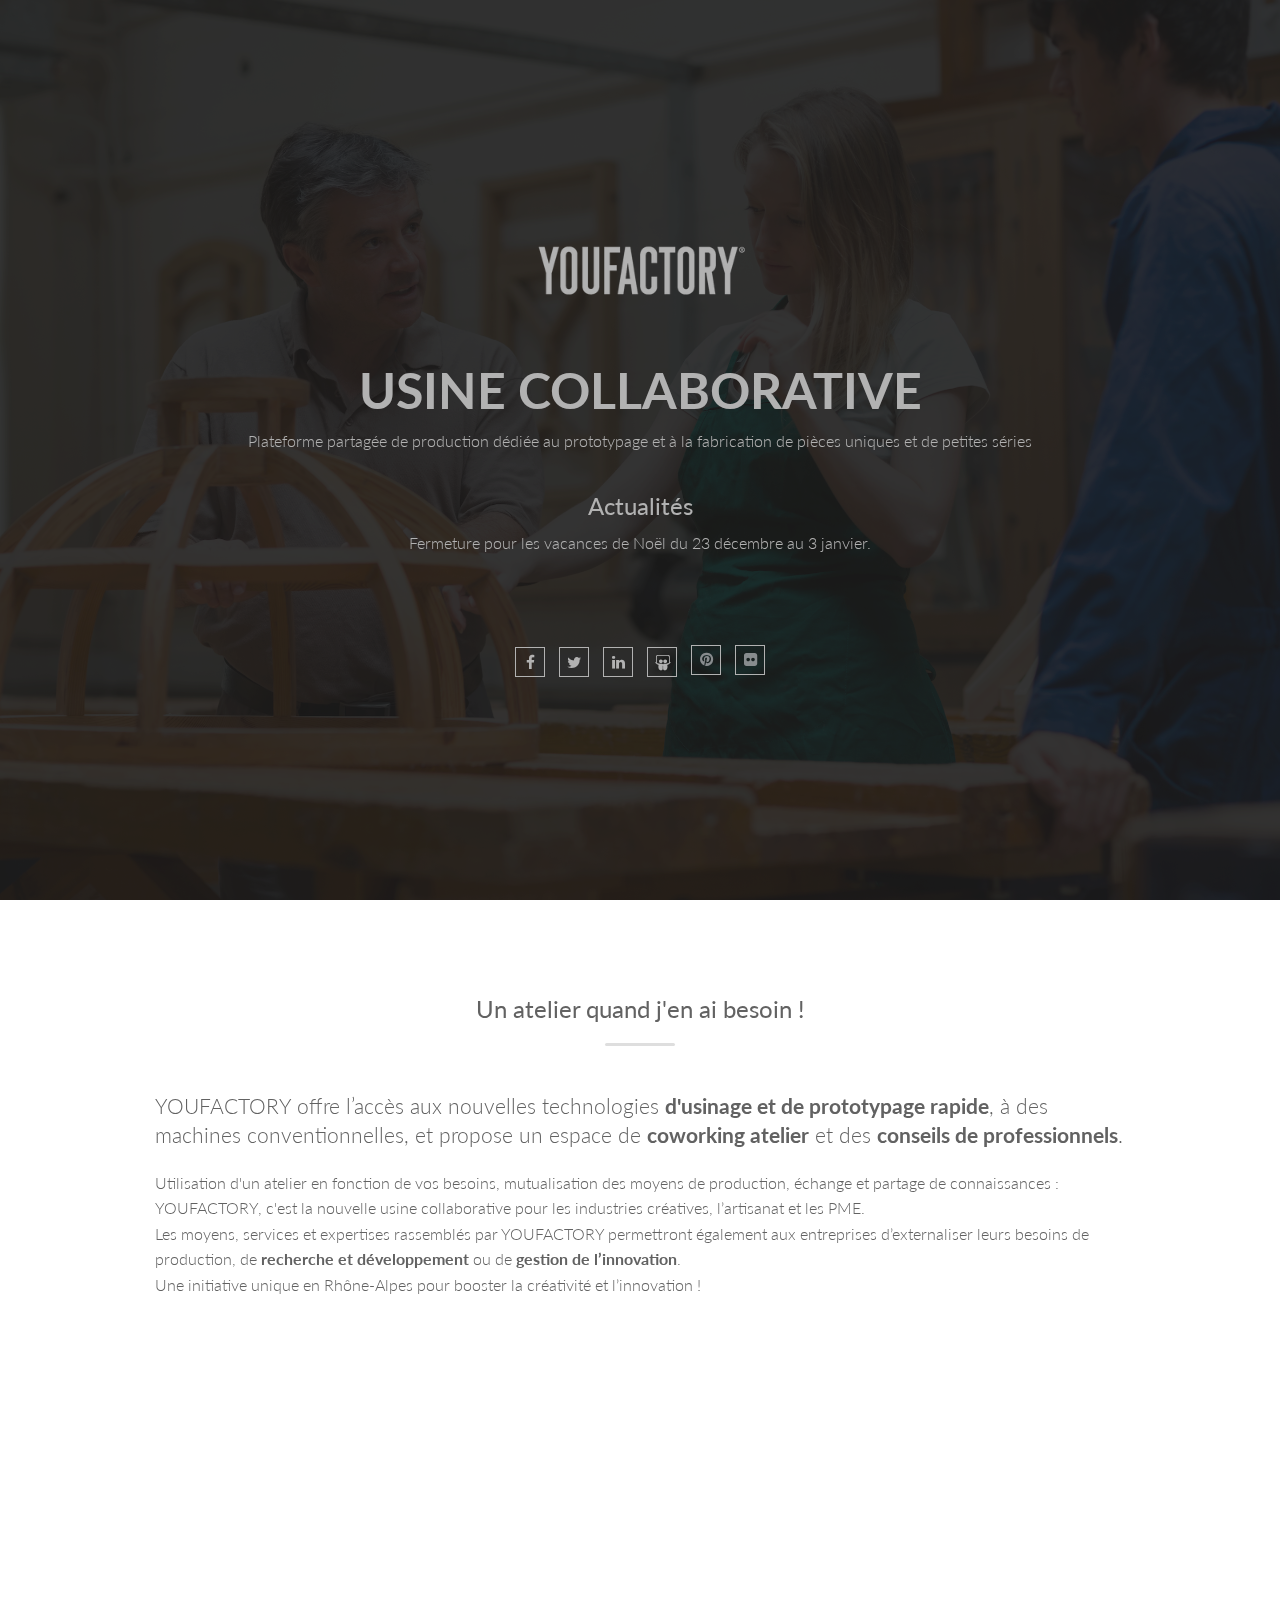
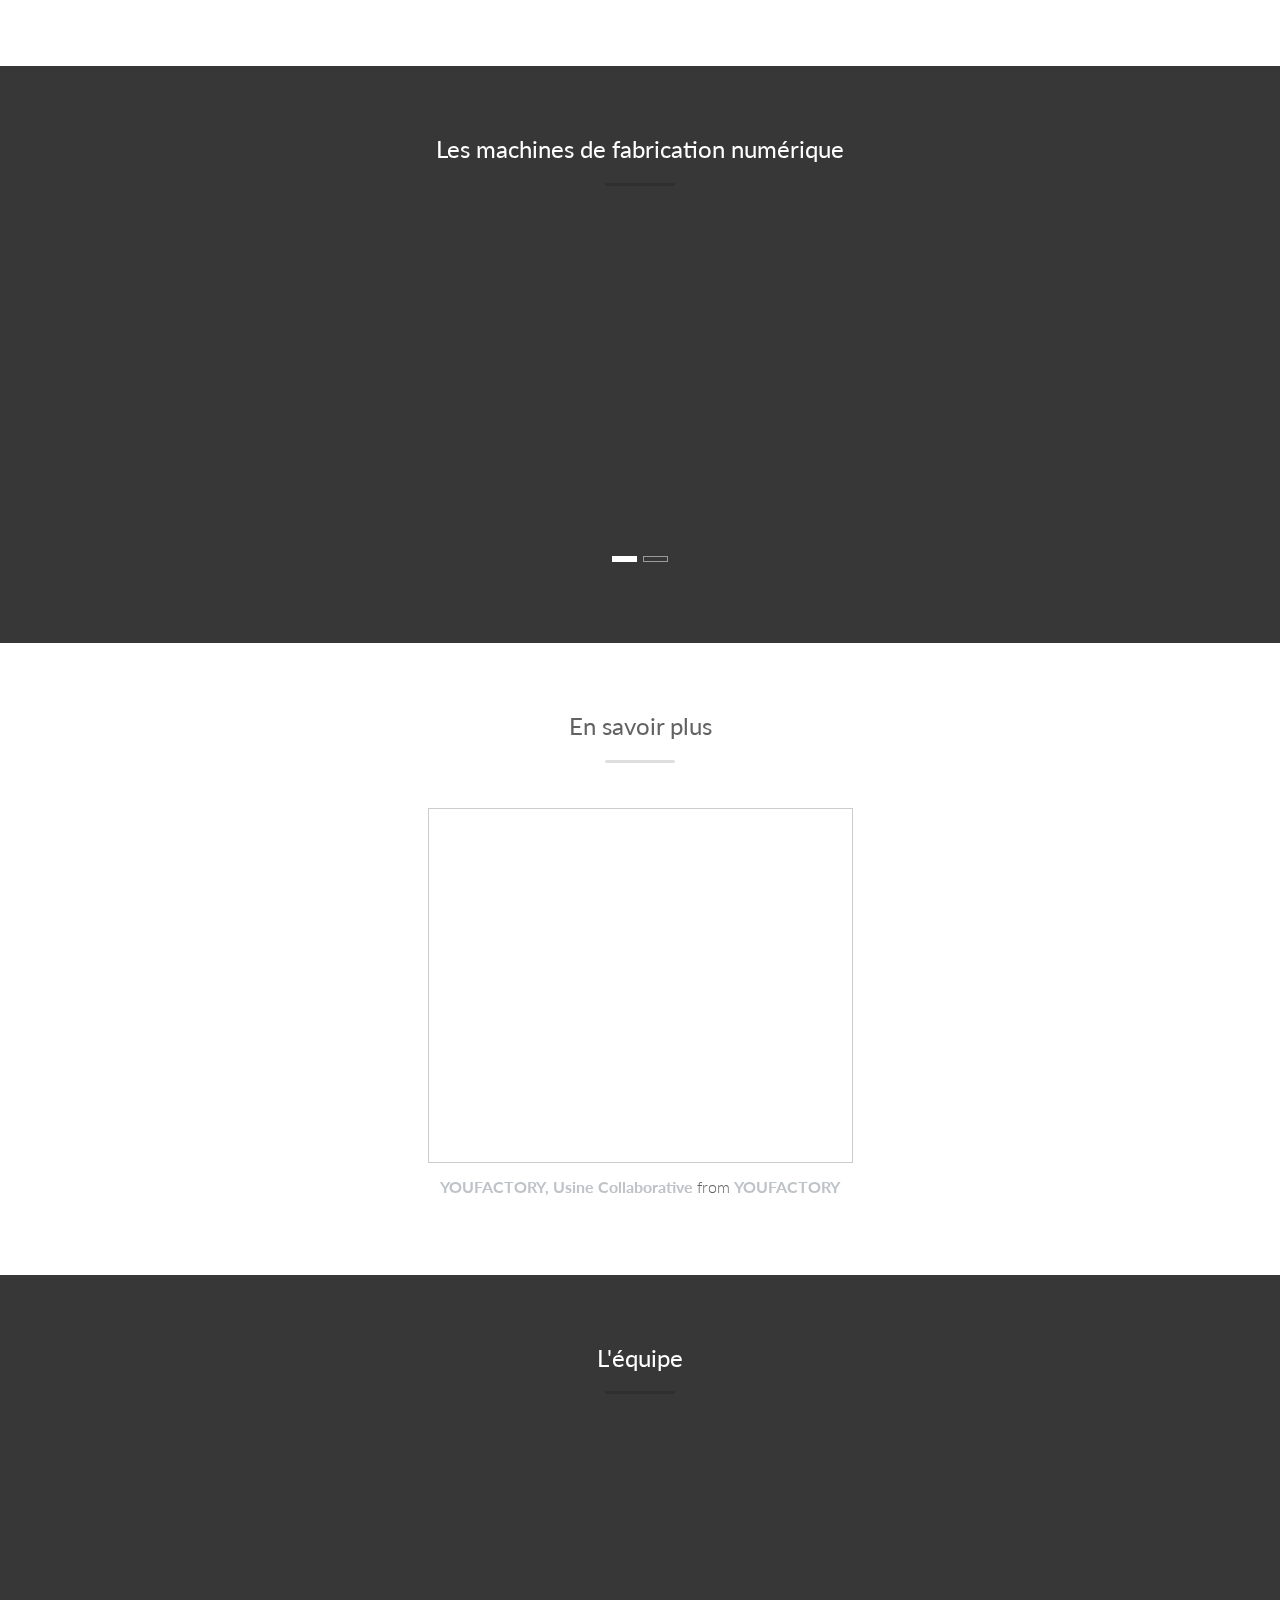
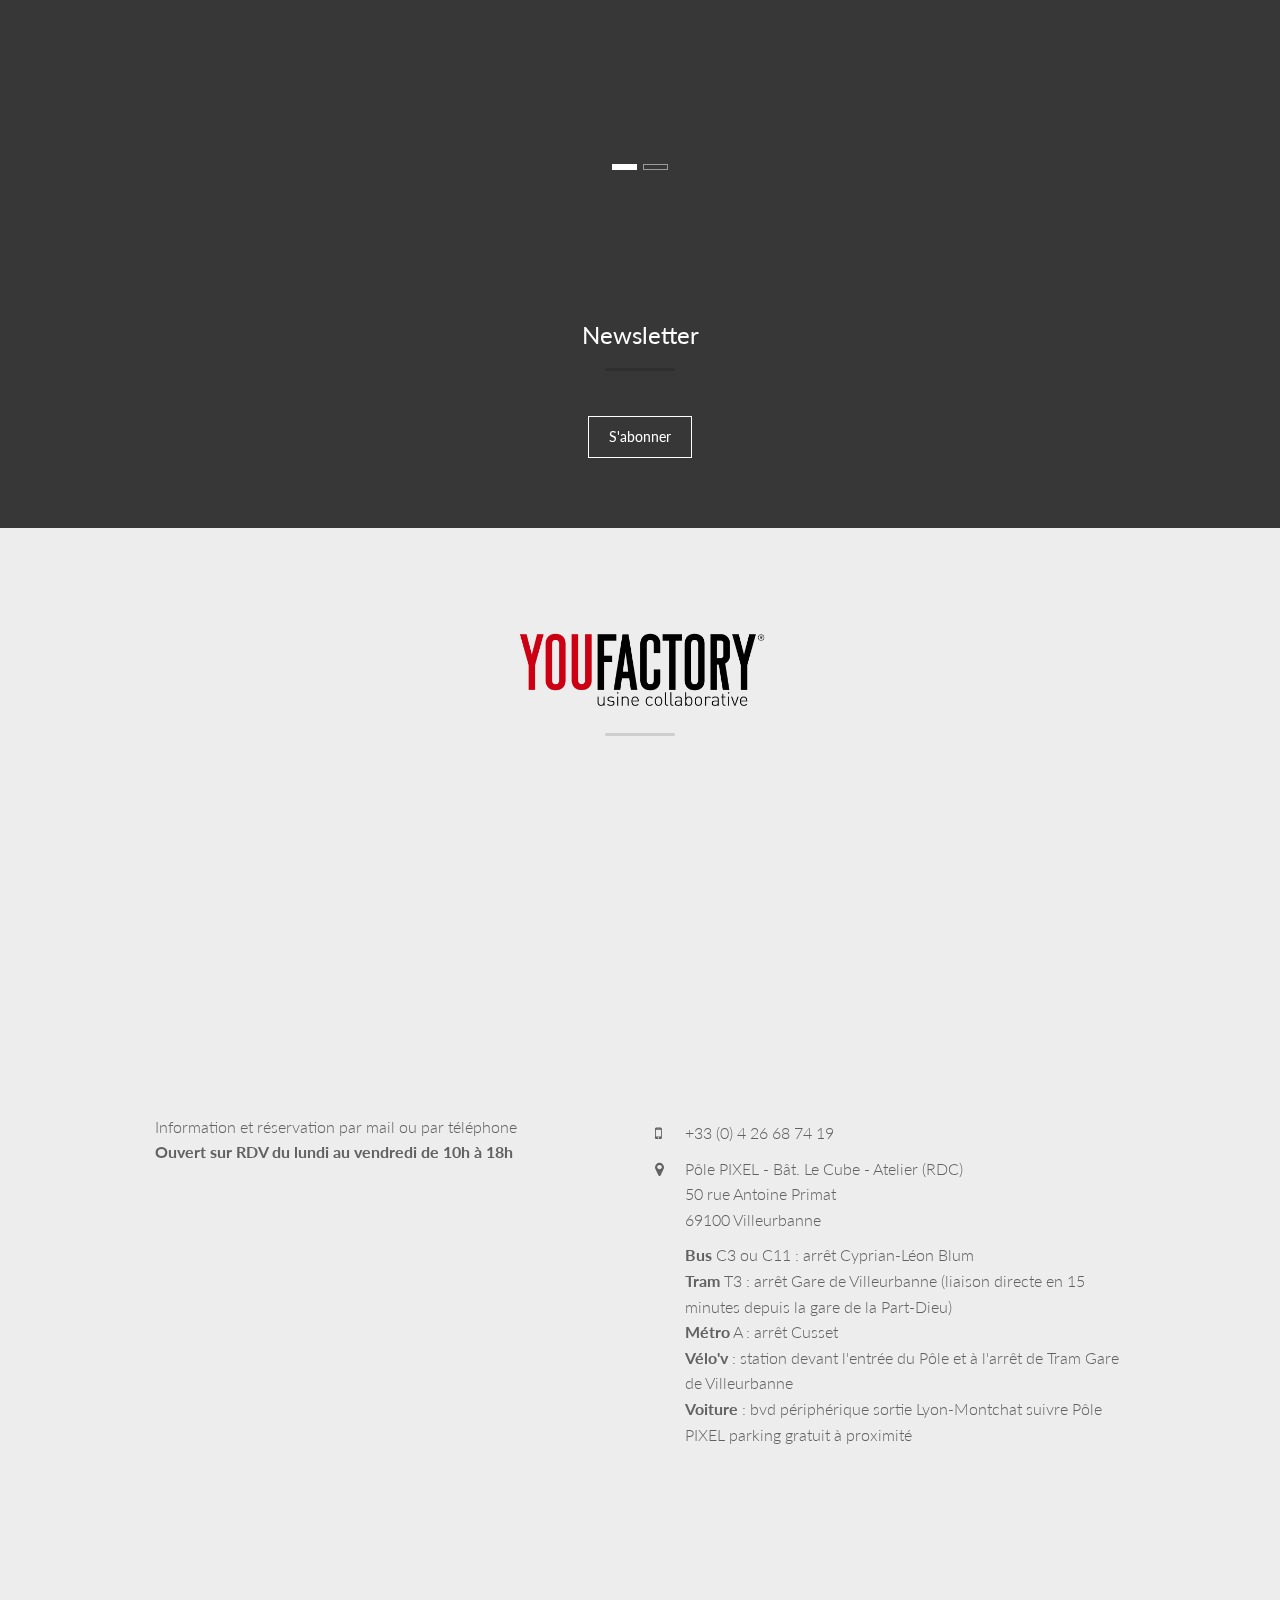
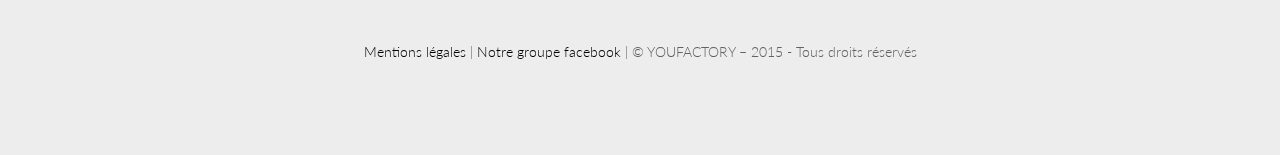
==== index.html @ f6b5da3c "Lien mort pour mail chloe" ====
<!DOCTYPE html>
<html lang="fr">
	<head>
		<meta charset="utf-8">
		<meta name="viewport" content="width=device-width, initial-scale=1">
		<meta name="description" content="SeventyTwo - Premium Coming Soon Template">
		<meta name="author" content="http://choco-pixel.com">
		<title> YOUFACTORY | USINE COLLABORATIVE </title>
		
		<!-- Stylesheets -->
		<link href="css/bootstrap.min.css" rel="stylesheet">
		<link href="css/font-awesome.min.css" rel="stylesheet">
		<link href="css/bootstrapValidator.min.css" rel="stylesheet">
		<link href="css/ladda-themeless.min.css" rel="stylesheet">
		<link href="css/animate.min.css" rel="stylesheet">
		<link href="css/owl.carousel.css" rel="stylesheet">
		<link href="css/owl.theme.css" rel="stylesheet">
		<link href="css/app.css" rel="stylesheet">
		
		<!-- Favicon -->
		<link rel="shortcut icon" href="img/favicon/favicon.ico" type="image/x-icon">
		<link rel="icon" href="img/favicon/favicon.ico" type="image/x-icon">
		
		<!-- HTML5 Shim and Respond.js IE8 support of HTML5 elements and media queries -->
		<!-- WARNING: Respond.js doesn't work if you view the page via file:// -->
		<!--[if lt IE 9]>
			<script src="js/html5shiv.js"></script>
			<script src="js/respond.min.js"></script>
		<![endif]-->
	</head>
	<body>

	<!-- begin olark code -->
<script data-cfasync="false" type='text/javascript'>/*<![CDATA[*/window.olark||(function(c){var f=window,d=document,l=f.location.protocol=="https:"?"https:":"http:",z=c.name,r="load";var nt=function(){
f[z]=function(){
(a.s=a.s||[]).push(arguments)};var a=f[z]._={
},q=c.methods.length;while(q--){(function(n){f[z][n]=function(){
f[z]("call",n,arguments)}})(c.methods[q])}a.l=c.loader;a.i=nt;a.p={
0:+new Date};a.P=function(u){
a.p[u]=new Date-a.p[0]};function s(){
a.P(r);f[z](r)}f.addEventListener?f.addEventListener(r,s,false):f.attachEvent("on"+r,s);var ld=function(){function p(hd){
hd="head";return["<",hd,"></",hd,"><",i,' onl' + 'oad="var d=',g,";d.getElementsByTagName('head')[0].",j,"(d.",h,"('script')).",k,"='",l,"//",a.l,"'",'"',"></",i,">"].join("")}var i="body",m=d[i];if(!m){
return setTimeout(ld,100)}a.P(1);var j="appendChild",h="createElement",k="src",n=d[h]("div"),v=n[j](d[h](z)),b=d[h]("iframe"),g="document",e="domain",o;n.style.display="none";m.insertBefore(n,m.firstChild).id=z;b.frameBorder="0";b.id=z+"-loader";if(/MSIE[ ]+6/.test(navigator.userAgent)){
b.src="javascript:false"}b.allowTransparency="true";v[j](b);try{
b.contentWindow[g].open()}catch(w){
c[e]=d[e];o="javascript:var d="+g+".open();d.domain='"+d.domain+"';";b[k]=o+"void(0);"}try{
var t=b.contentWindow[g];t.write(p());t.close()}catch(x){
b[k]=o+'d.write("'+p().replace(/"/g,String.fromCharCode(92)+'"')+'");d.close();'}a.P(2)};ld()};nt()})({
loader: "static.olark.com/jsclient/loader0.js",name:"olark",methods:["configure","extend","declare","identify"]});
/* custom configuration goes here (www.olark.com/documentation) */
olark.identify('8788-394-10-2406');/*]]>*/</script><noscript><a href="https://www.olark.com/site/8788-394-10-2406/contact" title="Contact us" target="_blank">Questions? Feedback?</a> powered by <a href="http://www.olark.com?welcome" title="Olark live chat software">Olark live chat software</a></noscript>
<!-- end olark code -->


		<!-- Preloader -->
		<div id="preloader">
			<div id="status" class="text-center">
				<div class="spinner">
				  <div class="rect1"></div>
				  <div class="rect2"></div>
				  <div class="rect3"></div>
				  <div class="rect4"></div>
				  <div class="rect5"></div>
				</div>
			</div>
		</div>
		
		<!-- Main -->
		<section class="main text-center" id="home">
			<div class="page">
				<div class="wrapper">
					<div class="container">
						<img src="img/logo/youfactory.png" alt="Logo" width="240">
						<h1 class="heading"> usine collaborative </h1>

						<p>
							Plateforme partagée de production dédiée au prototypage et à la fabrication de pièces uniques et de petites séries
						</p>
						
				
						<div class="row" class="text-center">
							<div class="col-sm-12" >

							<p>
							<h3>Actualités</h3>
							<p>
								Fermeture pour les vacances de Noël du 23 décembre au 3 janvier. 
							</p>
							</div>
						</div> 

						<footer class="text-center">
							<div class="social">
								<a href="https://www.facebook.com/Y0UFACTORY" target="_blank" class="btn btn-theme"><i class="fa fa-facebook"></i></a>
								<a href="https://twitter.com/Y0UFACT0RY" target="_blank" class="btn btn-theme"><i class="fa fa-twitter"></i></a>
								<a href="https://www.linkedin.com/company/youfactory" target="_blank" class="btn btn-theme"><i class="fa fa-linkedin"></i></a>
								<a href="http://www.slideshare.net/YOUFACTORY" t
								arget="_blank" class="btn btn-theme"><i class="fa fa-slideshare"></i></a>
								<a href="https://fr.pinterest.com/YOUFACTORY/" t
								arget="_blank" rel="publisher" class="fa fa-pinterest" class="btn btn-theme"></a>
								<a href="https://www.flickr.com/photos/youfactory" t
								arget="_blank" rel="publisher" class="fa fa-flickr" class="btn btn-theme"></a>
							</div>
						</footer>
					</div>
				</div>
			</div>
		</section>

		<!-- About -->
		<section id="about" class="section">
			<div class="container">				
				<div class="row">
					<div class="col-sm-12">
						<h3 class="section-title"> <br>
							Un atelier quand j'en ai besoin ! </h3>
						<div class="section-title-border"></div>
					</div>
				</div>
				<div class="row">
					<div class="col-sm-12">
						<p class="lead">
							YOUFACTORY offre l’accès aux nouvelles technologies <strong>d'usinage et de prototypage rapide</strong>, à des machines conventionnelles, et propose un espace de <strong>coworking atelier</strong> et des <strong>conseils de professionnels</strong>.


						</p>
						<p>
							Utilisation d'un atelier en fonction de vos besoins, mutualisation des moyens de production, échange et partage de connaissances : YOUFACTORY, c'est la nouvelle usine collaborative pour les industries créatives, l’artisanat et les PME. <br>

							Les moyens, services et expertises rassemblés par YOUFACTORY permettront également aux entreprises d’externaliser leurs besoins de production, de <strong>recherche et développement</strong> ou de <strong>gestion de l’innovation</strong>. <br>

							Une initiative unique en Rhône-Alpes pour booster la créativité et l’innovation !
						</p>
					</div>
				</div>
				<div class="row">
					<div class="col-sm-4 feature-box-container">
						<div class="feature-box wow fadeInDown">
							<div class="icon">
								<i class="fa fa-wrench"></i>
							</div>
							<div class="description">
								<h4> ATELIER </h4>
								<p>
									Abonnement à partir de<br>
									<strong> 240 € TTC / mois </strong> <br>
									(200 € HT)
								</p>
							</div>
						</div>
					</div>
					<div class="col-sm-4 feature-box-container">
						<div class="feature-box wow fadeInDown" data-wow-delay="0.2s">
							<div class="icon">
								<i class="fa fa-codepen"></i> 
							</div>
							<div class="description">
								<h4> COWORK </h4>
								<p>
									Avec ou sans engagement à partir de <br>
									<strong>192 € TTC / mois</strong> <br>
									(160 € HT)
								</p>
							</div>
						</div>
					</div>
					<div class="col-sm-4 feature-box-container">
						<div class="feature-box wow fadeInDown" data-wow-delay="0.4s">
							<div class="icon">
								<i class="fa fa-question"></i>
							</div>
							<div class="description">
								<h4> FORMATION </h4>
								<p>
									Cours individuel ou collectif à partir de<br>
									<strong>42 € TTC / heure</strong> <br>
									(35 € HT)
								</p>
							</div>
						</div>
					</div>
				</div>
			</div>
		</section>

		<!-- Les machines -->
		<section id="team" class="section">
			<div class="container">
				<div class="row">
					<div class="col-sm-12">
						<h3 class="section-title"> Les machines de fabrication numérique</h3>
						<div class="section-title-border"></div>
					</div>
				</div>
			</div>
			<div class="carousel-container">
				<div id="machinesCarousel" class="owl-carousel text-center">
					<div class="text-center team-member-container wow fadeInDown">
						<div class="team-member">
							<div class="team-member-img">
								<img src="img/machines/CNC.jpeg" alt="ISEL" class="img-responsive">
							</div>
							<div class="team-member-meta">
								<h4>Fraiseuse CNC</h4>
								<span class="team-member-profession">Usinage</span>
								<div class="social">
									<a href="http://www.kallisto.net/Fraiseuse-CNC-Kalli-PRO-200-S.html" target="_blank" class="btn btn-theme"><i class="fa fa-link"></i></a>
								</div>
							</div>
						</div>
					</div>
					<div class="text-center team-member-container wow fadeInDown" data-wow-delay="0.2s">
						<div class="team-member">
							<div class="team-member-img">
								<img src="img/machines/Decoupe laser.jpeg" alt="TROTEC" class="img-responsive">
							</div>
							<div class="team-member-meta">
								<h4>Découpe Laser</h4>
								<span class="text-muted team-member-profession">Découpe, gravure et marquage</span>
								<div class="social">
									<a href="http://www.troteclaser.com/fr-FR/Machines-Laser/Standard/Pages/Speedy300.aspx" target="_blank" class="btn btn-theme"><i class="fa fa-link"></i></a>
								</div>
							</div>
						</div>
					</div>
					<div class="text-center team-member-container wow fadeInDown" data-wow-delay="0.4s">
						<div class="team-member">
							<div class="team-member-img">
								<img src="img/machines/Form1.jpeg" alt="Stéréolithographie" class="img-responsive">
							</div>
							<div class="team-member-meta">
								<h4>Stéréolithographie</h4>
								<span class="team-member-profession"> Impression 3D </span>
								<div class="social">
									<a href="http://formlabs.com/fr/produits/3d-printers/form-1-plus//" target="_blank" class="btn btn-theme"><i class="fa fa-link"></i></a>
								</div>
							</div>
						</div>
					</div>
					<div class="text-center team-member-container wow fadeInDown" data-wow-delay="0.6s">
						<div class="team-member">
							<div class="team-member-img">
								<img src="img/machines/Zortrax_printer.jpeg" alt="Zortrax" class="img-responsive">
							</div>
							<div class="team-member-meta">
								<h4> Dépot de fil chaud </h4>
								<span class="team-member-profession"> Impression 3D </span>
								<div class="social">
									<a href="https://zortrax.com/" target="_blank" class="btn btn-theme"><i class="fa fa-link"></i></a>
								</div>
							</div>
						</div>
					</div>
					<div class="text-center team-member-container wow fadeInDown" >
						<div class="team-member">
							<div class="team-member-img">
								<img src="img/machines/Scanner_3D.jpeg" alt="" class="img-responsive">
							</div>
							<div class="team-member-meta">
								<h4> Scanner 3D </h4>
								<span class="team-member-profession"> Numérisation </span>
								<div class="social">
									<a href="http://www.david-3d.com/en" target="_blank" class="btn btn-theme"><i class="fa fa-link"></i></a>
								</div>
							</div>
						</div>
					</div>
					<div class="text-center team-member-container wow fadeInDown" >
						<div class="team-member">
							<div class="team-member-img">
								<img src="img/machines/Plotter.jpeg" alt="Plotter" class="img-responsive">
							</div>
							<div class="team-member-meta">
								<h4>Plotter de découpe</h4>
								<span class="team-member-profession"> Découpe </span>
								<div class="social">
									<a href="Plotter_Graphtec.pdf" target="_blank" class="btn btn-theme"><i class="fa fa-link"></i></a>
								</div>
							</div>
						</div>
					</div>
					<div class="text-center team-member-container wow fadeInDown" >
						<div class="team-member">
							<div class="team-member-img">
								<img src="img/machines/Plotter.jpeg" alt="Plotter" class="img-responsive">
							</div>
							<div class="team-member-meta">
								<h4>Plotter de découpe</h4>
								<span class="team-member-profession"> Découpe </span>
								<div class="social">
									<a href="Plotter_Graphtec.pdf" target="_blank" class="btn btn-theme"><i class="fa fa-link"></i></a>
								</div>
							</div>
						</div>
					</div>
				</div>
			</div>
		</section>

		<!-- Privatisation -->
		<section id="about" class="section">
			<div class="container">
				<div class="row">
					<div class="col-sm-12">
						<h3 class="section-title"> En savoir plus </h3>
						<div class="section-title-border"></div>
					</div>
				</div>
				<div class="row">
					<div class="text-center" class="col-sm-6" >
							<iframe src="//www.slideshare.net/slideshow/embed_code/44350132" width="425" height="355" frameborder="0" marginwidth="0" marginheight="0" scrolling="no" style="border:1px solid #CCC; border-width:1px; margin-bottom:5px; max-width: 100%;" allowfullscreen> 
							</iframe> 
							<div style="margin-bottom:5px"> <strong> <a href="//fr.slideshare.net/YOUFACTORY/youfactory-usine-collaborative" title="YOUFACTORY, Usine Collaborative" target="_blank">YOUFACTORY, Usine Collaborative</a></strong> from <strong><a href="//www.slideshare.net/YOUFACTORY" target="_blank">YOUFACTORY </a></strong> 
							</div>
					</div>
				</div>
			</div>
		</section>
		
		<!-- Team -->
		<section id="team" class="section">
			<div class="container">
				<div class="row">
					<div class="col-sm-12">
						<h3 class="section-title"> L'équipe </h3>
						<div class="section-title-border"></div>
					</div>
				</div>
			</div>
			<div class="carousel-container">
				<div id="teamCarousel" class="owl-carousel text-center">
					<div class="text-center team-member-container wow fadeInDown">
						<div class="team-member">
							<div class="team-member-img">
								<img src="img/portraits/1.jpg" alt="Isabelle Laurent" class="img-responsive">
							</div>
							<div class="team-member-meta">
								<h4>Isabelle Laurent</h4>
								<span class="team-member-profession">Direction</span>
								<div class="social">
									<a href="https://www.linkedin.com/pub/isabelle-laurent/67/227/6a8" target="_blank" class="btn btn-theme"><i class="fa fa-linkedin"></i></a>
									<a href="mailto:isabelle.laurent@youfactory.fr" target="_blank" class="btn btn-theme"><i class="fa fa-envelope-o"></i></a>
								</div>
							</div>
						</div>
					</div>
					<div class="text-center team-member-container wow fadeInDown" data-wow-delay="0.2s">
						<div class="team-member">
							<div class="team-member-img">
								<img src="img/portraits/Jean.jpg" alt="Jean Nelson" class="img-responsive">
							</div>
							<div class="team-member-meta">
								<h4>Jean Nelson</h4>
								<span class="text-muted team-member-profession">Développement</span>
								<div class="social">
									<a href="https://www.linkedin.com/in/nelsonjean" target="_blank" class="btn btn-theme"><i class="fa fa-linkedin"></i></a>
									<a href="https://twitter.com/jnelsonlaurent" target="_blank" class="btn btn-theme"><i class="fa fa-twitter"></i></a>
									<a href="mailto:jean.nelson@youfactory.fr" target="_blank" class="btn btn-theme"><i class="fa fa-envelope-o"></i></a>
									<a href="https://www.facebook.com/Jean.Nelson.Laurent" target="_blank" class="btn btn-theme"><i class="fa fa-facebook"></i></a>
								</div>
							</div>
						</div>
					</div>
					<div class="text-center team-member-container wow fadeInDown" data-wow-delay="0.4s">
						<div class="team-member">
							<div class="team-member-img">
								<img src="img/portraits/Theophile.jpg" alt="Théophile Thomas" class="img-responsive">
							</div>
							<div class="team-member-meta">
								<h4>Théophile Thomas</h4>
								<span class="team-member-profession">Design</span>
								<div class="social">
									<a href="mailto:theophile.thomas@youfactory.fr" target="_blank" class="btn btn-theme"><i class="fa fa-envelope-o"></i></a>
								</div>
							</div>
						</div>
					</div>
					
					<div class="text-center team-member-container wow fadeInDown" data-wow-delay="0.6s">
						<div class="team-member">
							<div class="team-member-img">
								<img src="img/portraits/Chloe.jpg" alt="Chloé Gonzalez" class="img-responsive">
							</div>
							<div class="team-member-meta">
								<h4>Chloé Gonzalez</h4>
								<span class="team-member-profession">Atelier</span>
								<div class="social">
									<a href="mailto:chloe.gonzalez@youfactory.fr" target="_blank" class="btn btn-theme"><i class="fa fa-envelope-o"></i></a>
								</div>
							</div>
						</div>
					</div>
					<div class="text-center team-member-container wow fadeInDown" data-wow-delay="0.8s">
						<div class="team-member">
							<div class="team-member-img">
								<img src="img/portraits/Remy.jpg" alt="Jean-Noël Lef" class="img-responsive">
							</div>
							<div class="team-member-meta">
								<h4>Rémy Carl</h4>
								<span class="team-member-profession">Formation</span>
								<div class="social">
									<a href="https://www.linkedin.com/in/remy3d" target="_blank" class="btn btn-theme"><i class="fa fa-linkedin"></i></a>	
									<a href="mailto:remy.carl@smartnfair.com" target="_blank" class="btn btn-theme"><i class="fa fa-envelope-o"></i></a>
								</div>
							</div>
						</div>
					</div>
					<div class="text-center team-member-container wow fadeInDown" >
						<div class="team-member">
							<div class="team-member-img">
								<img src="img/portraits/Lefebvre.jpg" alt="Jean-Noël Lefebvre" class="img-responsive">
							</div>
							<div class="team-member-meta">
								<h4>Jean-Noël Lefebvre</h4>
								<span class="team-member-profession">Eléctronique</span>
								<div class="social">
									<a href="https://www.linkedin.com/in/jnlootsidebox/fr" target="_blank" class="btn btn-theme"><i class="fa fa-linkedin"></i></a>	
									<a href="mailto:contact@ootsidebox.com" target="_blank" class="btn btn-theme"><i class="fa fa-envelope-o"></i></a>
								</div>
							</div>
						</div>
					</div>
				</div>
			</div>
		</section>

		<!-- Subscription form -->
		<section id="team" class="section">
			<div class="container">
				<div class="row">
					<div class="col-sm-12">
						<h3 class="section-title"> Newsletter </h3>
						<div class="section-title-border"></div>
					</div>
					<div class="row">
						<div class="text-center" class="col-sm-12">
							<a href="http://eepurl.com/be3KEX" class="btn btn-theme ladda-button" data-style="expand-left"><span class="ladda-label"> S'abonner </span></a>
						</div>
					</div>
				</div>
			</div>
		</section>
		
		<!-- Contact -->
		<section id="contact" class="section">
			<div class="container">
				<div class="row">
					<div class="text-center" class="col-sm-12">
						<img src="img/logo/logoc.png" alt="Logo" width="300">	
					</div>	
				</div>
				<div class="section-title-border"></div>
			</div>
			<div class="container">
				<div class="row">
					<div class="text-center" class="col-sm-6">
						<iframe src="https://www.google.com/maps/embed?pb=!1m0!3m2!1sfr!2sfr!4v1422369920821!6m8!1m7!1sUe78PySo6mj2G-Vhp96czA!2m2!1d45.758289!2d4.89856!3f181.6303911646931!4f1.0165899739875783!5f0.7820865974627469" width="600" height="300" frameborder="0" style="border:0"></iframe>
					</div>
				</div>
			</div>

			<div class="container">
				<div class="row">
					<div class="col-sm-6">			

						<p>
							<br>
							Information et réservation par mail ou par téléphone<br>

							<strong> Ouvert sur RDV du lundi au vendredi de 10h à 18h </strong> 
						</p>
					</div>
					<div  class="col-sm-6">
						<ul class="list-contacts">
					
							<li><i class="fa fa-mobile-phone"></i> +33 (0) 4 26 68 74 19</li>
							<li><i class="fa fa-map-marker"></i> Pôle PIXEL - Bât. Le Cube - Atelier (RDC) <br>
																50 rue Antoine Primat <br>
																69100 Villeurbanne
							</li>
							<li><i class="fa fa-fa-road "></i> <strong>Bus</strong> C3 ou C11 : arrêt Cyprian-Léon Blum <br>
								<strong>Tram</strong> T3 : arrêt Gare de Villeurbanne (liaison directe en 15 minutes depuis la gare de la Part-Dieu) <br>
								<strong>Métro</strong> A : arrêt Cusset <br>
								<strong>Vélo'v</strong> : station devant l'entrée du Pôle et à l'arrêt de Tram Gare de Villeurbanne <br>
								<strong>Voiture </strong> : bvd périphérique sortie Lyon-Montchat suivre Pôle PIXEL parking gratuit à proximité
							</li>	
						</ul>
					</div>	
				
			</div> 
		</div>
		</section>
		
		<!-- Footer -->
		<section id="contact" class="section">
			<div class="container">
				<div class="row">
	                <div class="col-md-12">
	                      <p class="copyright"><a href="mentions_legales.html"> Mentions légales </a> | <a href="https://www.facebook.com/groups/F.A.Q.YOUFACTORY/"> Notre groupe facebook </a> | © YOUFACTORY – 2015 - Tous droits réservés
	                      </p> 
	            	</div> 
             	</div>  
      		</div>  
		</section>
		
		
		<!-- jQuery (necessary for Bootstrap's JavaScript plugins) -->
		<script src="js/jquery.min.js"></script>
		<!-- Include all compiled plugins (below), or include individual files as needed -->
		<script src="js/bootstrap.min.js"></script>
		<script src="js/jquery.backstretch.min.js"></script>
		<script src="js/jquery.countdown.min.js"></script>
		<script src="js/bootstrapValidator.min.js"></script>
		<script src="js/validator/emailAddress.js"></script>
		<script src="js/spin.min.js"></script>
		<script src="js/ladda.min.js"></script>
		<script src="js/retina.min.js"></script>
		<script src="js/wow.min.js"></script>
		<script src="js/owl.carousel.min.js"></script>
		<script src="js/init.js"></script>
	</body>
</html>
---- css/bootstrapValidator.min.css ----
/**
 * BootstrapValidator (http://bootstrapvalidator.com)
 *
 * The best jQuery plugin to validate form fields. Designed to use with Bootstrap 3
 *
 * @version     v0.4.5
 * @author      https://twitter.com/nghuuphuoc
 * @copyright   (c) 2013 - 2014 Nguyen Huu Phuoc
 * @license     MIT
 */


.bv-form .help-block{margin-bottom:0}.nav-tabs li.bv-tab-success>a{color:#3c763d}.nav-tabs li.bv-tab-error>a{color:#a94442}
---- css/ladda-themeless.min.css ----
/*!
 * Ladda
 * http://lab.hakim.se/ladda
 * MIT licensed
 *
 * Copyright (C) 2013 Hakim El Hattab, http://hakim.se
 */.ladda-button{position:relative}.ladda-button .ladda-spinner{position:absolute;z-index:2;display:inline-block;width:32px;height:32px;top:50%;margin-top:-16px;opacity:0;pointer-events:none}.ladda-button .ladda-label{position:relative;z-index:3}.ladda-button .ladda-progress{position:absolute;width:0;height:100%;left:0;top:0;background:rgba(0,0,0,.2);visibility:hidden;opacity:0;-webkit-transition:.1s linear all!important;-moz-transition:.1s linear all!important;-ms-transition:.1s linear all!important;-o-transition:.1s linear all!important;transition:.1s linear all!important}.ladda-button[data-loading] .ladda-progress{opacity:1;visibility:visible}.ladda-button,.ladda-button .ladda-label,.ladda-button .ladda-spinner{-webkit-transition:.3s cubic-bezier(0.175,.885,.32,1.275) all!important;-moz-transition:.3s cubic-bezier(0.175,.885,.32,1.275) all!important;-ms-transition:.3s cubic-bezier(0.175,.885,.32,1.275) all!important;-o-transition:.3s cubic-bezier(0.175,.885,.32,1.275) all!important;transition:.3s cubic-bezier(0.175,.885,.32,1.275) all!important}.ladda-button[data-style=zoom-in],.ladda-button[data-style=zoom-in] .ladda-label,.ladda-button[data-style=zoom-in] .ladda-spinner,.ladda-button[data-style=zoom-out],.ladda-button[data-style=zoom-out] .ladda-label,.ladda-button[data-style=zoom-out] .ladda-spinner{-webkit-transition:.3s ease all!important;-moz-transition:.3s ease all!important;-ms-transition:.3s ease all!important;-o-transition:.3s ease all!important;transition:.3s ease all!important}.ladda-button[data-style=expand-right] .ladda-spinner{right:14px}.ladda-button[data-style=expand-right][data-size="s"] .ladda-spinner,.ladda-button[data-style=expand-right][data-size=xs] .ladda-spinner{right:4px}.ladda-button[data-style=expand-right][data-loading]{padding-right:56px}.ladda-button[data-style=expand-right][data-loading] .ladda-spinner{opacity:1}.ladda-button[data-style=expand-right][data-loading][data-size="s"],.ladda-button[data-style=expand-right][data-loading][data-size=xs]{padding-right:40px}.ladda-button[data-style=expand-left] .ladda-spinner{left:14px}.ladda-button[data-style=expand-left][data-size="s"] .ladda-spinner,.ladda-button[data-style=expand-left][data-size=xs] .ladda-spinner{left:4px}.ladda-button[data-style=expand-left][data-loading]{padding-left:56px}.ladda-button[data-style=expand-left][data-loading] .ladda-spinner{opacity:1}.ladda-button[data-style=expand-left][data-loading][data-size="s"],.ladda-button[data-style=expand-left][data-loading][data-size=xs]{padding-left:40px}.ladda-button[data-style=expand-up]{overflow:hidden}.ladda-button[data-style=expand-up] .ladda-spinner{top:-32px;left:50%;margin-left:-16px}.ladda-button[data-style=expand-up][data-loading]{padding-top:54px}.ladda-button[data-style=expand-up][data-loading] .ladda-spinner{opacity:1;top:14px;margin-top:0}.ladda-button[data-style=expand-up][data-loading][data-size="s"],.ladda-button[data-style=expand-up][data-loading][data-size=xs]{padding-top:32px}.ladda-button[data-style=expand-up][data-loading][data-size="s"] .ladda-spinner,.ladda-button[data-style=expand-up][data-loading][data-size=xs] .ladda-spinner{top:4px}.ladda-button[data-style=expand-down]{overflow:hidden}.ladda-button[data-style=expand-down] .ladda-spinner{top:62px;left:50%;margin-left:-16px}.ladda-button[data-style=expand-down][data-size="s"] .ladda-spinner,.ladda-button[data-style=expand-down][data-size=xs] .ladda-spinner{top:40px}.ladda-button[data-style=expand-down][data-loading]{padding-bottom:54px}.ladda-button[data-style=expand-down][data-loading] .ladda-spinner{opacity:1}.ladda-button[data-style=expand-down][data-loading][data-size="s"],.ladda-button[data-style=expand-down][data-loading][data-size=xs]{padding-bottom:32px}.ladda-button[data-style=slide-left]{overflow:hidden}.ladda-button[data-style=slide-left] .ladda-label{position:relative}.ladda-button[data-style=slide-left] .ladda-spinner{left:100%;margin-left:-16px}.ladda-button[data-style=slide-left][data-loading] .ladda-label{opacity:0;left:-100%}.ladda-button[data-style=slide-left][data-loading] .ladda-spinner{opacity:1;left:50%}.ladda-button[data-style=slide-right]{overflow:hidden}.ladda-button[data-style=slide-right] .ladda-label{position:relative}.ladda-button[data-style=slide-right] .ladda-spinner{right:100%;margin-left:-16px}.ladda-button[data-style=slide-right][data-loading] .ladda-label{opacity:0;left:100%}.ladda-button[data-style=slide-right][data-loading] .ladda-spinner{opacity:1;left:50%}.ladda-button[data-style=slide-up]{overflow:hidden}.ladda-button[data-style=slide-up] .ladda-label{position:relative}.ladda-button[data-style=slide-up] .ladda-spinner{left:50%;margin-left:-16px;margin-top:1em}.ladda-button[data-style=slide-up][data-loading] .ladda-label{opacity:0;top:-1em}.ladda-button[data-style=slide-up][data-loading] .ladda-spinner{opacity:1;margin-top:-16px}.ladda-button[data-style=slide-down]{overflow:hidden}.ladda-button[data-style=slide-down] .ladda-label{position:relative}.ladda-button[data-style=slide-down] .ladda-spinner{left:50%;margin-left:-16px;margin-top:-2em}.ladda-button[data-style=slide-down][data-loading] .ladda-label{opacity:0;top:1em}.ladda-button[data-style=slide-down][data-loading] .ladda-spinner{opacity:1;margin-top:-16px}.ladda-button[data-style=zoom-out]{overflow:hidden}.ladda-button[data-style=zoom-out] .ladda-spinner{left:50%;margin-left:-16px;-webkit-transform:scale(2.5);-moz-transform:scale(2.5);-ms-transform:scale(2.5);-o-transform:scale(2.5);transform:scale(2.5)}.ladda-button[data-style=zoom-out] .ladda-label{position:relative;display:inline-block}.ladda-button[data-style=zoom-out][data-loading] .ladda-label{opacity:0;-webkit-transform:scale(0.5);-moz-transform:scale(0.5);-ms-transform:scale(0.5);-o-transform:scale(0.5);transform:scale(0.5)}.ladda-button[data-style=zoom-out][data-loading] .ladda-spinner{opacity:1;-webkit-transform:none;-moz-transform:none;-ms-transform:none;-o-transform:none;transform:none}.ladda-button[data-style=zoom-in]{overflow:hidden}.ladda-button[data-style=zoom-in] .ladda-spinner{left:50%;margin-left:-16px;-webkit-transform:scale(0.2);-moz-transform:scale(0.2);-ms-transform:scale(0.2);-o-transform:scale(0.2);transform:scale(0.2)}.ladda-button[data-style=zoom-in] .ladda-label{position:relative;display:inline-block}.ladda-button[data-style=zoom-in][data-loading] .ladda-label{opacity:0;-webkit-transform:scale(2.2);-moz-transform:scale(2.2);-ms-transform:scale(2.2);-o-transform:scale(2.2);transform:scale(2.2)}.ladda-button[data-style=zoom-in][data-loading] .ladda-spinner{opacity:1;-webkit-transform:none;-moz-transform:none;-ms-transform:none;-o-transform:none;transform:none}.ladda-button[data-style=contract]{overflow:hidden;width:100px}.ladda-button[data-style=contract] .ladda-spinner{left:50%;margin-left:-16px}.ladda-button[data-style=contract][data-loading]{border-radius:50%;width:52px}.ladda-button[data-style=contract][data-loading] .ladda-label{opacity:0}.ladda-button[data-style=contract][data-loading] .ladda-spinner{opacity:1}.ladda-button[data-style=contract-overlay]{overflow:hidden;width:100px;box-shadow:0 0 0 3000px rgba(0,0,0,0)}.ladda-button[data-style=contract-overlay] .ladda-spinner{left:50%;margin-left:-16px}.ladda-button[data-style=contract-overlay][data-loading]{border-radius:50%;width:52px;box-shadow:0 0 0 3000px rgba(0,0,0,.8)}.ladda-button[data-style=contract-overlay][data-loading] .ladda-label{opacity:0}.ladda-button[data-style=contract-overlay][data-loading] .ladda-spinner{opacity:1}
---- css/app.css ----
@import url('http://fonts.googleapis.com/css?family=Lato:300,400,700,900'); 


/* ---------------------------------------------------------
 *	General
 *  --------------------------------------------------------- */
 
::selection {
	color: #fff;
	background: #666;
}

::-moz-selection {
	color: #fff;
	background: #666;
}

html {
	height: 100%;
	-ms-text-size-adjust: 100%;
	-webkit-text-size-adjust: 100%;
}

body {
	overflow: hidden;
	height: 100%;
	max-width: 100%;
	background: #373737;
	font-family: 'Lato', sans-serif;
	font-weight: 300;
	font-size: 16px;
	color: #fff;
	line-height: 1.6em;
	-webkit-font-smoothing: antialiased;
	-moz-osx-font-smoothing: grayscale;
	-webkit-overflow-scrolling: touch;
}

h1, h2, h3, h4, h5, h6 {
	font-family: 'Lato', sans-serif;
	font-weight: 300;
	color: #fff;
}

h1 {
	font-size: 40px;
}

h3 {
	font-weight: 400;
}

h4 {
	font-weight: 400;
	font-size: 20px;
}

p {
	margin-bottom: 20px;
	font-size: 16px;
}

a {
	color: #bdc3c7;
	word-wrap: break-word;
	-webkit-transition: color 0.1s ease-in, background 0.1s ease-in;
	-moz-transition: color 0.1s ease-in, background 0.1s ease-in;
	-ms-transition: color 0.1s ease-in, background 0.1s ease-in;
	-o-transition: color 0.1s ease-in, background 0.1s ease-in;
	transition: color 0.1s ease-in, background 0.1s ease-in;
}

a:hover,
a:focus {
	color: #99a2a9;
	text-decoration: none;
	outline: 0;
}

a:before,
a:after {
	-webkit-transition: color 0.1s ease-in, background 0.1s ease-in;
	-moz-transition: color 0.1s ease-in, background 0.1s ease-in;
	-ms-transition: color 0.1s ease-in, background 0.1s ease-in;
	-o-transition: color 0.1s ease-in, background 0.1s ease-in;
	transition: color 0.1s ease-in, background 0.1s ease-in;
}


/* ---------------------------------------------------------
 *	Bootstrap override
 * --------------------------------------------------------- */


/*
 *	Container
 *  --------------------------------------------------------- */ 
 
@media (min-width: 1200px) {
	.container {
		width: 1000px;
	} 
}
 
/*
 *	Buttons
 *  --------------------------------------------------------- */
 
.btn {
	display: inline-block;
	padding: 10px 20px;
	margin-bottom: 0;
	font-size: 14px;
	font-weight: normal;
	line-height: 1.428571429;
	text-align: center;
	white-space: nowrap;
	vertical-align: middle;
	cursor: pointer;
	-webkit-user-select: none;
	-moz-user-select: none;
	-ms-user-select: none;
	-o-user-select: none;
	user-select: none;
	background-image: none;
	border: 1px solid transparent;
	border-radius: 0;
}

.btn-theme {
	color: #fff;
	background-color: transparent;
	border-color: #fff;
	-webkit-transition: all 500ms ease;
	-moz-transition: all 500ms ease;
	-ms-transition: all 500ms ease;
	transition: all 500ms ease;
}

.btn-theme:hover {
	color: #000;
	background-color: #fff;
}


/*
 *	Forms
 *  --------------------------------------------------------- */

.form-control {
	height: 42px;
	border-radius: 0;
	border: 1px solid transparent;
}

.form-control:focus {
	outline: 0;
	border-color: transparent;
	-webkit-box-shadow: none;
	box-shadow: none;
	-moz-box-shadow: none;
}

.has-feedback .form-control-feedback {
	line-height: 44px;
	width: 44px;
	height: 44px;
}

.has-success .form-control,
.has-error .form-control,
.has-success .form-control:focus,
.has-error .form-control:focus {
	-webkit-box-shadow: none;
	box-shadow: none;
	-moz-box-shadow: none;
}

form.signup input[type="email"] {
	height: 42px;
	width: 250px;
	border-radius: 0;
	margin: 0 5px;
}

form.signup button.btn {
	font-weight: 700;
}

.form-group .form-control {
	display: inline-block;
}

/* Small devices (tablets, 768px and up) */
@media (min-width: 768px) {
	.form-group .form-control {
		display: block;
	}
}


/* ---------------------------------------------------------
 *	Preloader
 * --------------------------------------------------------- */
 
#preloader {
	position: fixed;
	top: 0;
	left: 0;
	right: 0;
	bottom: 0;
	background-color: #2d2e2e;
	z-index: 9999;
}

#status {
	width: 150px;
	height: 150px;
	position: absolute;
	left: 50%;
	top: 50%;
	background-repeat: no-repeat;
	background-position: center;
	margin: -75px 0 0 -75px;
}

.spinner {
  margin: 50px auto;
  width: 50px;
  height: 30px;
  text-align: center;
  font-size: 10px;
}

.spinner > div {
  background-color: #fff;
  height: 100%;
  width: 6px;
  display: inline-block;
  
  -webkit-animation: stretchdelay 1.2s infinite ease-in-out;
  animation: stretchdelay 1.2s infinite ease-in-out;
}

.spinner .rect2 {
  -webkit-animation-delay: -1.1s;
  animation-delay: -1.1s;
}

.spinner .rect3 {
  -webkit-animation-delay: -1.0s;
  animation-delay: -1.0s;
}

.spinner .rect4 {
  -webkit-animation-delay: -0.9s;
  animation-delay: -0.9s;
}

.spinner .rect5 {
  -webkit-animation-delay: -0.8s;
  animation-delay: -0.8s;
}

@-webkit-keyframes stretchdelay {
  0%, 40%, 100% { -webkit-transform: scaleY(0.4) }  
  20% { -webkit-transform: scaleY(1.0) }
}

@keyframes stretchdelay {
  0%, 40%, 100% { 
    transform: scaleY(0.4);
    -webkit-transform: scaleY(0.4);
  }  20% { 
    transform: scaleY(1.0);
    -webkit-transform: scaleY(1.0);
  }
}


/* ---------------------------------------------------------
 *	Timer
 * --------------------------------------------------------- */

#countdown {
	font-size: 30px;
	color: #fff;
	line-height: 24px;
	margin: 0 0 25px;
}

.countdown-section {
	display: inline-block;
	padding: 5px 14px;
	border-right: 1px solid rgba(255,255,255,0.3);
}

.countdown-section:last-child {
	border-right: none;
}

.countdown-section b {
	font-size: 20px;
	display: block;
}

.countdown-section span {
	font-size: 12px;
	display: block;
}

/* Small devices (tablets, 768px and up) */
@media (min-width: 768px) {
	#countdown {
		font-size: 38px;
		margin: 10px 0 45px;
		line-height: 1.1em;
	}

	.countdown-section{
		padding: 0.3em 0.7em;
	}
	
	.countdown-section b {
		font-size: 1em;
	}

	.countdown-section span {
		font-size: 0.4em;
	}
}

/* Medium devices (desktops, 992px and up) */
@media (min-width: 992px) {
 
	.countdown-section {
		display: inline-block;
		padding: 0.5em 0.7em;
		border-right: 1px solid rgba(255,255,255,0.3);
	}

	.countdown-section b {
		font-size: 1em;
		display: block;
	};
}

/* Large devices (large desktops, 1200px and up) */
@media (min-width: 1200px) {
	.countdown-section b {
		font-size: 1.2em;
		display: block;
	}
}

/* ---------------------------------------------------------
 *	Backstretch
 * --------------------------------------------------------- */

.backstretch:after {
	content: '';
    position: absolute;
    left: 0;
    right: 0;
    top: 0;
    bottom: 0;
	background-color: rgba(0,0,0,0.6);
	z-index: 100;
}


/* ---------------------------------------------------------
 *	Ladda
 * --------------------------------------------------------- */

.ladda-button, 
.ladda-button .ladda-label, 
.ladda-button .ladda-spinner{
	-moz-transition-property: none !important;
	-webkit-transition-property: none !important;
	-o-transition-property: none !important;
	transition-property: none !important;	
}

.ladda-button .ladda-spinner{
	margin-top: 0px;
	margin-left: 7px;
}


/* ---------------------------------------------------------
 *	Layout
 * --------------------------------------------------------- */
 
.page {
	padding: 20px 0;
}

.wrapper {
	padding: 15px 0;
}

/* Large devices (large desktops, 1200px and up) */
@media (min-width: 1200px) {
	.wrapper .container {
		width: 1050px;
	}
}

/* Small devices (tablets, 768px and up) */
@media (min-width: 768px) {
	.page {
		display: table;
		width: 100%;
		height: 100%;
		padding: 40px 0;
	}
	
	.wrapper {
		display: table-cell;
		vertical-align: middle;
		height: 100%;
		padding: 0;
	}
}
 
 
/* ---------------------------------------------------------
 *	Body
 * --------------------------------------------------------- */

.main{
	width: 100%;
	background-color: transparent;
	display: block;
	position: relative;
	z-index: 2000;
	text-align: center;
} 


/* Small devices (tablets, 768px and up) */
@media (min-width: 768px) {
	.main{
		height: 100%;
		max-height: 100%;
	}
}
 
 
 
/* 
 * Sections
 * --------------------------------------------------------- */
 
.section{
	z-index: 2000;
	padding: 70px 0;
} 
 
.section-title {
	margin: 0 0 20px;
	text-align: center;
}

.section-title-border {
	width: 70px;
	height: 3px;
	background: rgba(0,0,0,0.13);
	margin: 0 auto 45px;
	border-radius: 3px;
}
 
/* Home */

.heading {
	color: #fff;
	font-size: 24px;
	text-transform: uppercase;
	font-weight: 700;
	margin: 30px 0 10px;
}

#signupForm .form-control-feedback {
	visibility: hidden;
}

@-webkit-keyframes arrowBounce {
  0% {
    -webkit-transform: translateY(-20px);
    -moz-transform: translateY(-20px);
    -ms-transform: translateY(-20px);
    transform: translateY(-20px);
  }

  50% {
    -webkit-transform: translateY(-10px);
    -moz-transform: translateY(-10px);
    -ms-transform: translateY(-10px);
    transform: translateY(-10px);
  }

  100% {
    -webkit-transform: translateY(-20px);
    -moz-transform: translateY(-20px);
    -ms-transform: translateY(-20px);
    transform: translateY(-20px);
  }
}
@-moz-keyframes arrowBounce {
  0% {
    -webkit-transform: translateY(-20px);
    -moz-transform: translateY(-20px);
    -ms-transform: translateY(-20px);
    transform: translateY(-20px);
  }

  50% {
    -webkit-transform: translateY(-10px);
    -moz-transform: translateY(-10px);
    -ms-transform: translateY(-10px);
    transform: translateY(-10px);
  }

  100% {
    -webkit-transform: translateY(-20px);
    -moz-transform: translateY(-20px);
    -ms-transform: translateY(-20px);
    transform: translateY(-20px);
  }
}
@-ms-keyframes arrowBounce {
  0% {
    -webkit-transform: translateY(-20px);
    -moz-transform: translateY(-20px);
    -ms-transform: translateY(-20px);
    transform: translateY(-20px);
  }

  50% {
    -webkit-transform: translateY(-10px);
    -moz-transform: translateY(-10px);
    -ms-transform: translateY(-10px);
    transform: translateY(-10px);
  }

  100% {
    -webkit-transform: translateY(-20px);
    -moz-transform: translateY(-20px);
    -ms-transform: translateY(-20px);
    transform: translateY(-20px);
  }
}
@keyframes arrowBounce {
  0% {
    -webkit-transform: translateY(-20px);
    -moz-transform: translateY(-20px);
    -ms-transform: translateY(-20px);
    transform: translateY(-20px);
  }

  50% {
    -webkit-transform: translateY(-10px);
    -moz-transform: translateY(-10px);
    -ms-transform: translateY(-10px);
    transform: translateY(-10px);
  }

  100% {
    -webkit-transform: translateY(-20px);
    -moz-transform: translateY(-20px);
    -ms-transform: translateY(-20px);
    transform: translateY(-20px);
  }
}

.arrow-down{
	width: 100%;
	text-align: center;
	position: absolute;
	bottom: 40px;
	display: none;
}

.scroll{
	width: 30px;
	height: 30px;
	border-radius: 50%;
	font-size: 35px;
	padding: 10px;
	color: #fff;
	
	-webkit-animation: arrowBounce 2.5s infinite;
	-moz-animation: arrowBounce 2.5s infinite;
	-ms-animation: arrowBounce 2.5s infinite;
	animation: arrowBounce 2.5s infinite;
}

/* Small devices (tablets, 768px and up) */
@media (min-width: 768px) {
	.heading {
		font-size: 50px;
		margin: 45px 0 10px;
	}

	#signupForm .form-control-feedback {
		visibility: visible;
	}

	#signupForm  .form-group {
		vertical-align: top;
	}
	
	.arrow-down{
		display: block;
	}
}


/* About */

#about{
	background: #ffffff;
	color: #626262;
}

#about h1,
#about h2,
#about h3,
#about h4,
#about h5,
#about h6{
	color: #626262;
}


.feature-box-container{
	margin: 60px 0;
}

.feature-box-container:last-child{
	margin-bottom: 0;
}

.feature-box {
	text-align: center;
	background: #e4e4e4;
}

.feature-box .icon {
	width: 100px;
	height: 55px;
	color: #fff;
	position: relative;
	background: #bbbcbc;
	margin: 35px auto 20px;
}

.feature-box .icon:before {
	content: "";
	position: absolute;
	top: -25px;
	left: 0;
	width: 0;
	height: 0;
	border-left: 50px solid transparent;
	border-right: 50px solid transparent;
	border-bottom: 25px solid #bbbcbc;
}

.feature-box .icon:after {
	content: "";
	position: absolute;
	bottom: -25px;
	left: 0;
	width: 0;
	height: 0;
	border-left: 50px solid transparent;
	border-right: 50px solid transparent;
	border-top: 25px solid #bbbcbc;
}

.feature-box .icon i {
	font-size: 35px;
	padding-top: 12px;
	display: block;
}

.feature-box .description {
	padding: 20px 15px 10px;
}

.feature-box .description p {
	font-size: 14px;
}

/* Small devices (tablets, 768px and up) */
@media (min-width: 768px) { 
	.feature-box-container{
		margin: 0;
	}
}
 
/* Team */

.team-member-container{
	max-width: 250px;
	display: inline-block;
	margin: 20px 0;
}

.team-member-container:first-child{
	margin-top: 0;
}

.team-member-container:last-child{
	margin-bottom: 0;
}

.team-member {
	max-width: 220px;
	padding-bottom: 25px;
	background: rgba(255,255,255,0.2);
}

.team-member-profession{
	color: #ccc;
	font-size: 12px;
	margin-top: -3px;
	display: block;
	margin-bottom: 5px;
}

.team-member .social a {
	font-size: 12px;
	width: 26px;
	height: 26px;
	line-height: 25px;
	margin: 0 7px;
	border: 1px solid rgba(255,255,255,0.7);
}

.team-member h4 {
	margin-bottom: 0;
	margin-top: 15px;
}

.team-member p{
	font-size: 12px;
	line-height: 18px;
	margin: 5px 0;
}

.team-member h4,
.team-member p {
	padding: 0 15px;
}

.owl-pagination{
	margin-top: 25px;
}

.owl-theme .owl-controls .owl-page.active span {
	background: #fff;
}

.owl-theme .owl-controls .owl-page span {
	border-radius: 0;
	height: 6px;
	width: 25px;
	margin: 5px 3px;
	background: transparent;
	border: 1px solid #fff;
}

@media (min-width: 1000px) { 
	.owl-carousel .owl-item{
		width: 220px !important;
		margin: 0 15px;
	}
	.carousel-container{
		max-width: 1000px;
		margin: 0 auto;
	}
} 
 
/* Small devices (tablets, 768px and up) */
@media (min-width: 768px) { 
	.team-member-container{
		margin: 0;
	}
}
 
/* Contact */ 

#contact{
	background: #ededed;
	color: #626262;
}

#contact h1,
#contact h2,
#contact h3,
#contact h4,
#contact h5,
#contact h6{
	color: #626262;
}
 
.list-contacts {
	list-style: none;
	padding-left: 0;
	margin: 2em 0;
}

.list-contacts li {
	margin-bottom: 10px;
	display: table;
}

.list-contacts [class*="fa-"] {
	margin-right: 15px;
	display: table-cell;
	width: 30px;
}

#contactForm .form-control[name="name"] {
	margin-bottom: 14px;
}

/* Small devices (tablets, 768px and up) */
@media (min-width: 768px) {
	.list-contacts {
		list-style: none;
		padding-left: 0;
		margin-top: 2em;
	}

	#contactForm .form-control:[name="name"] {
		margin-bottom: 0;
	}
}


/* ---------------------------------------------------------
 *	Footer
 * --------------------------------------------------------- */

footer .pull-left, 
footer .pull-right {
	text-align: center;
	float: none !important;
}

footer {
	margin-top: 40px;
}

p.copyright {
	margin-top: 20px;
	color: #626262;
	text-align: center;
	font-size: 14px;
}

.copyright a {
	color: black;

}

/* 
 * Social icons
 * --------------------------------------------------------- */

.social {
	margin-top: 20px;
	font-size: 14px;
}

.social a {
	font-size: 1.1em;
	padding: 0 0.3em;
	border: 1px solid #fff;
	margin: 0 5px;
	width: 30px;
	height: 30px;
	display: inline-block;
	line-height: 28px;
}	


/* Small devices (tablets, 768px and up) */
@media (min-width: 768px) {
	footer {
		margin-top: 70px;
	}

	footer .pull-left {
		float: left !important;
	}

	footer .pull-right {
		float: right !important;
	}
}
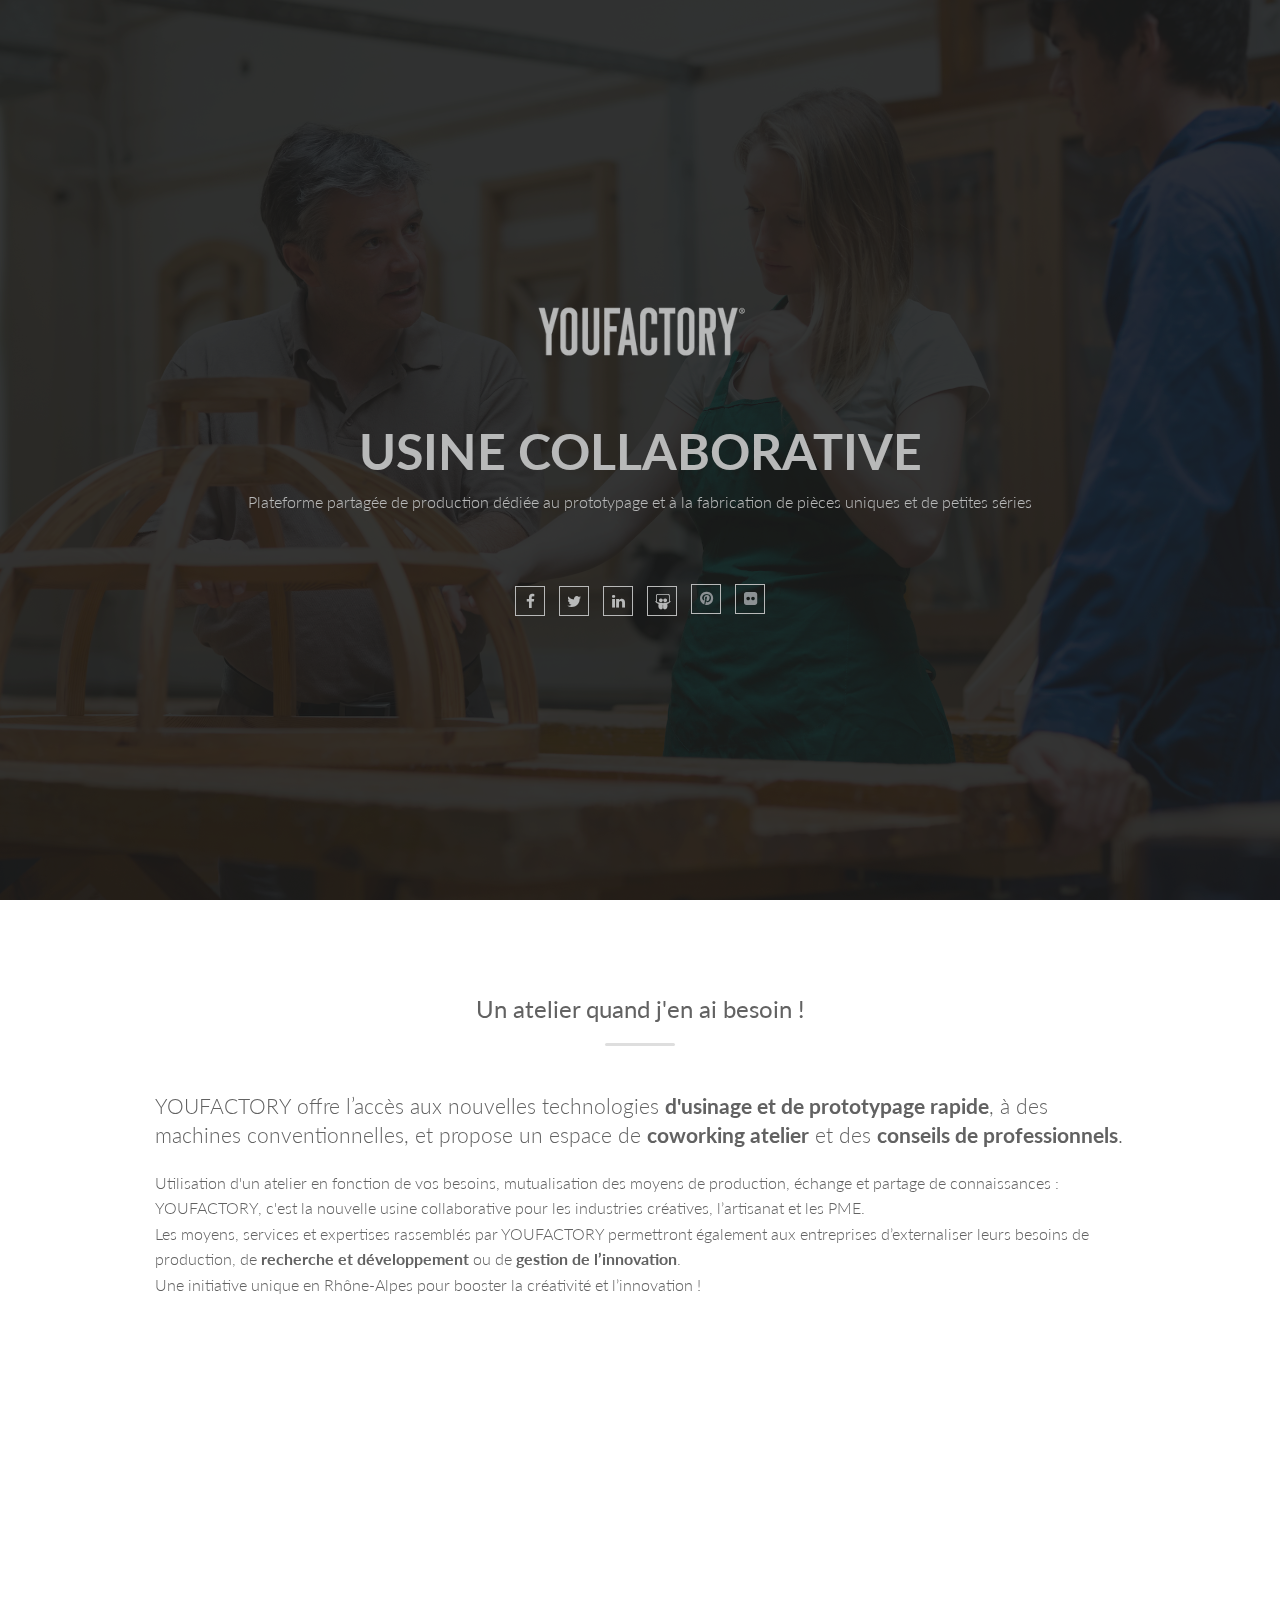
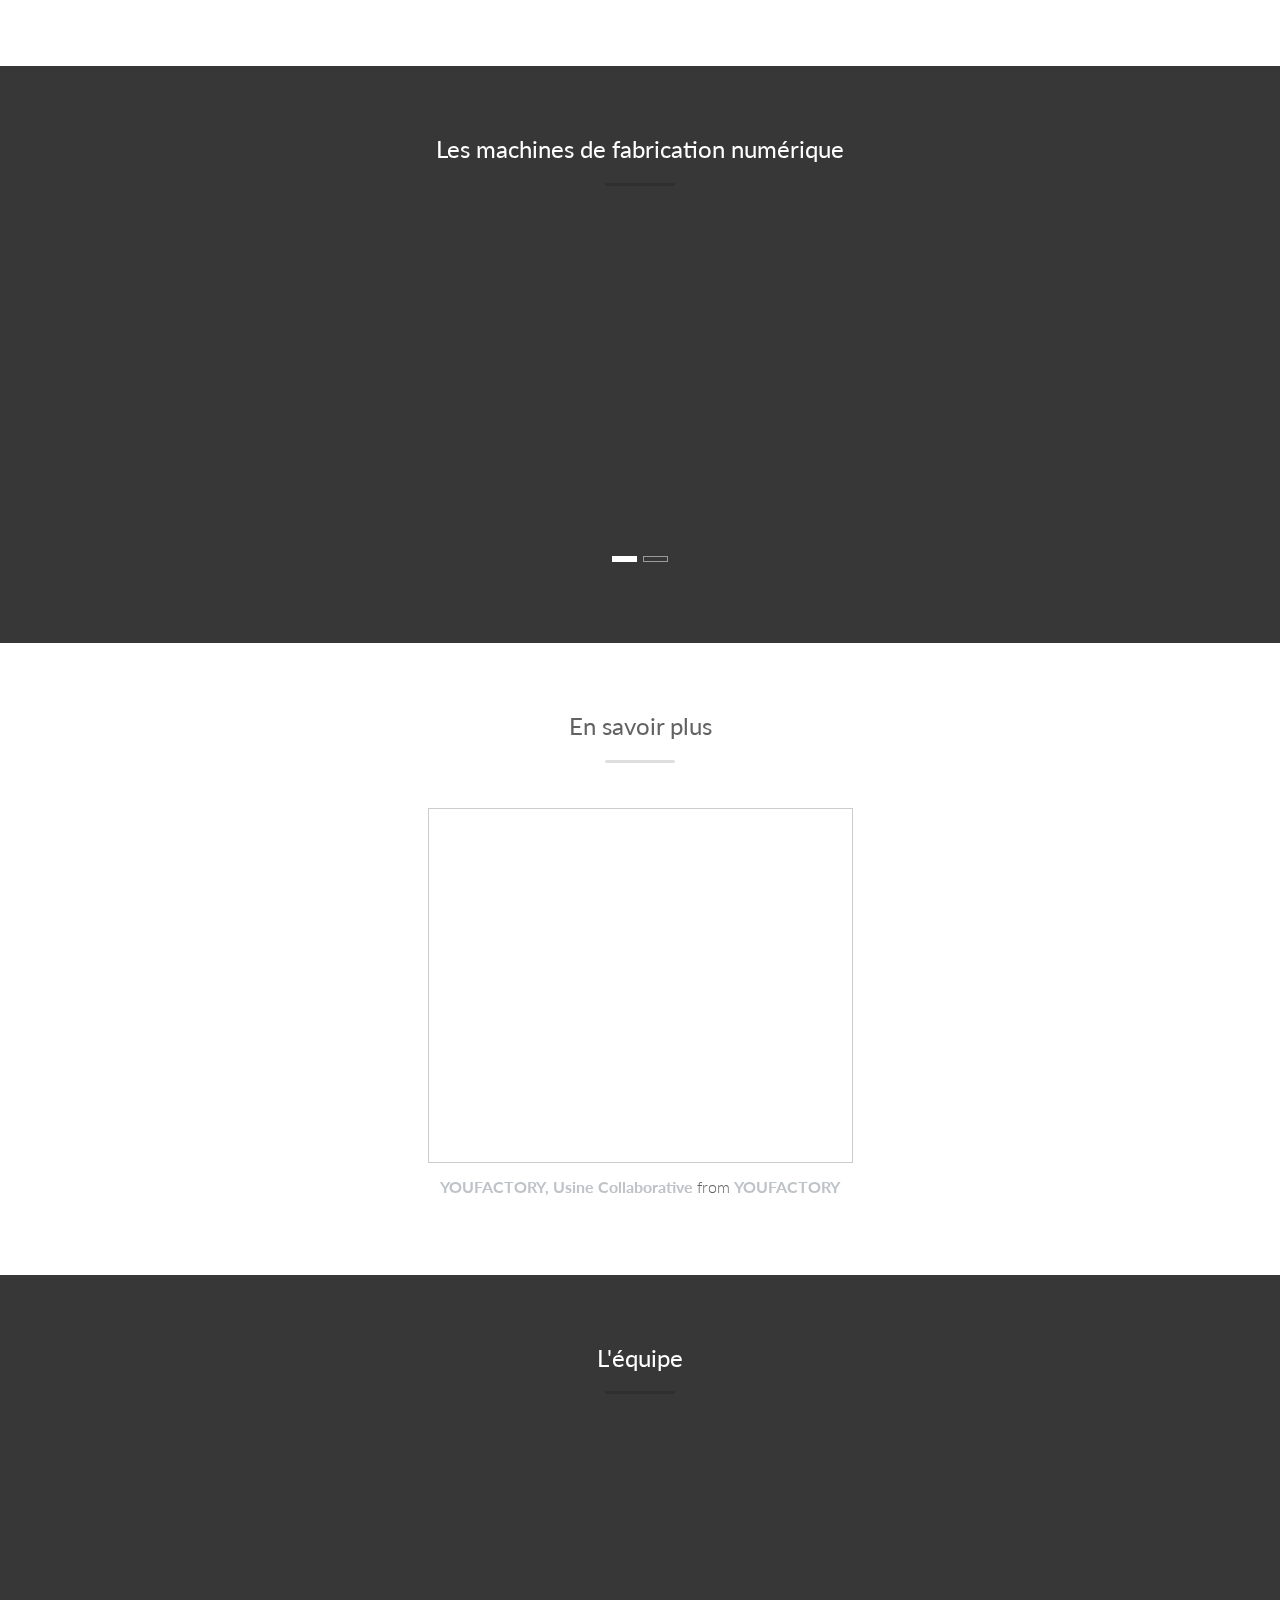
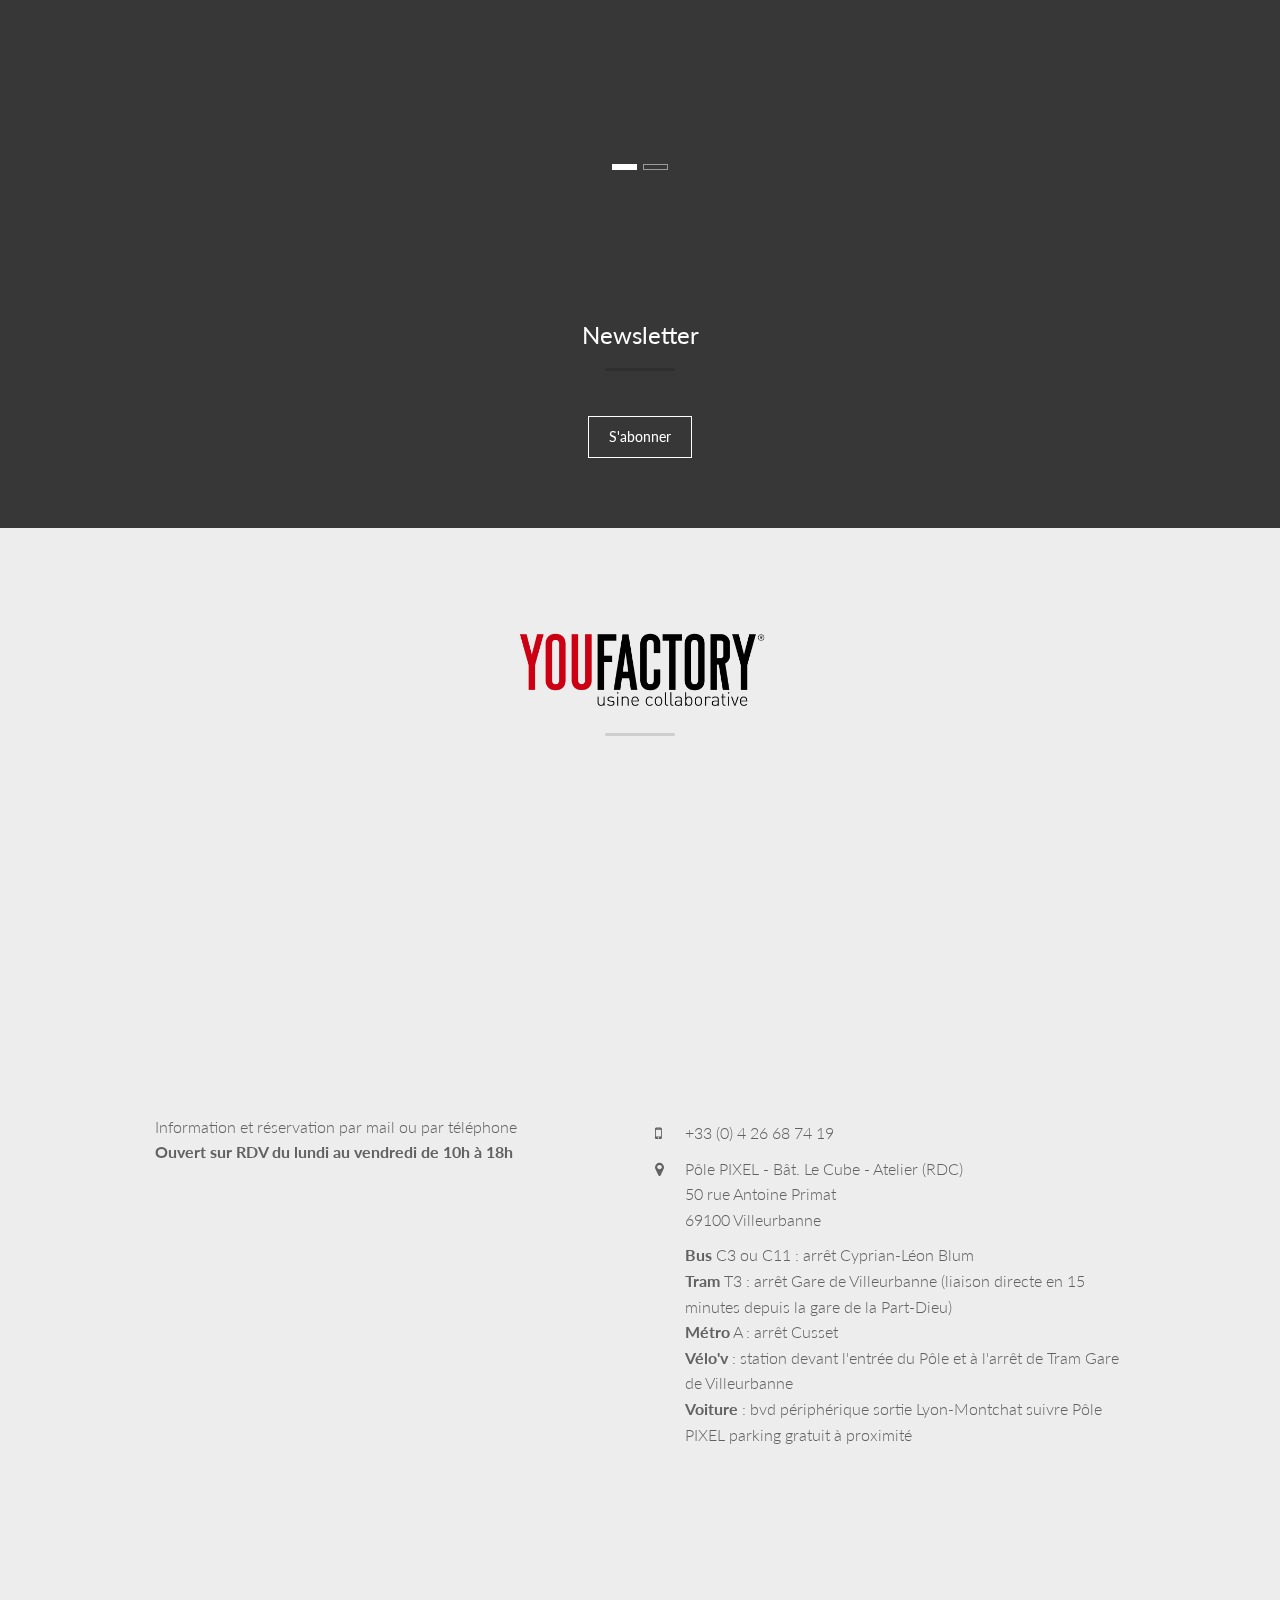
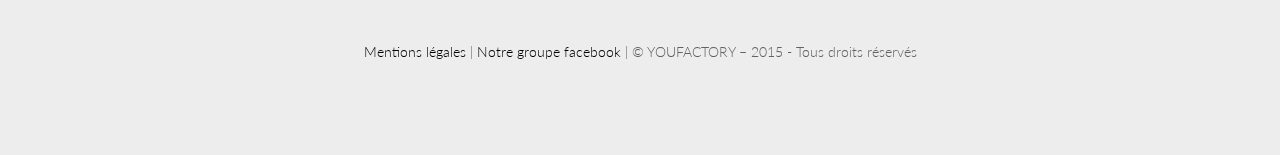
==== commit f69c0d19: "Retirer actualités congés noel" ====
--- a/index.html
+++ b/index.html
@@ -78,7 +78,7 @@
 						</p>
 						
 				
-						<div class="row" class="text-center">
+					<!--	<div class="row" class="text-center">
 							<div class="col-sm-12" >
 
 							<p>
@@ -87,7 +87,7 @@
 								Fermeture pour les vacances de Noël du 23 décembre au 3 janvier. 
 							</p>
 							</div>
-						</div> 
+						</div> -->
 
 						<footer class="text-center">
 							<div class="social">
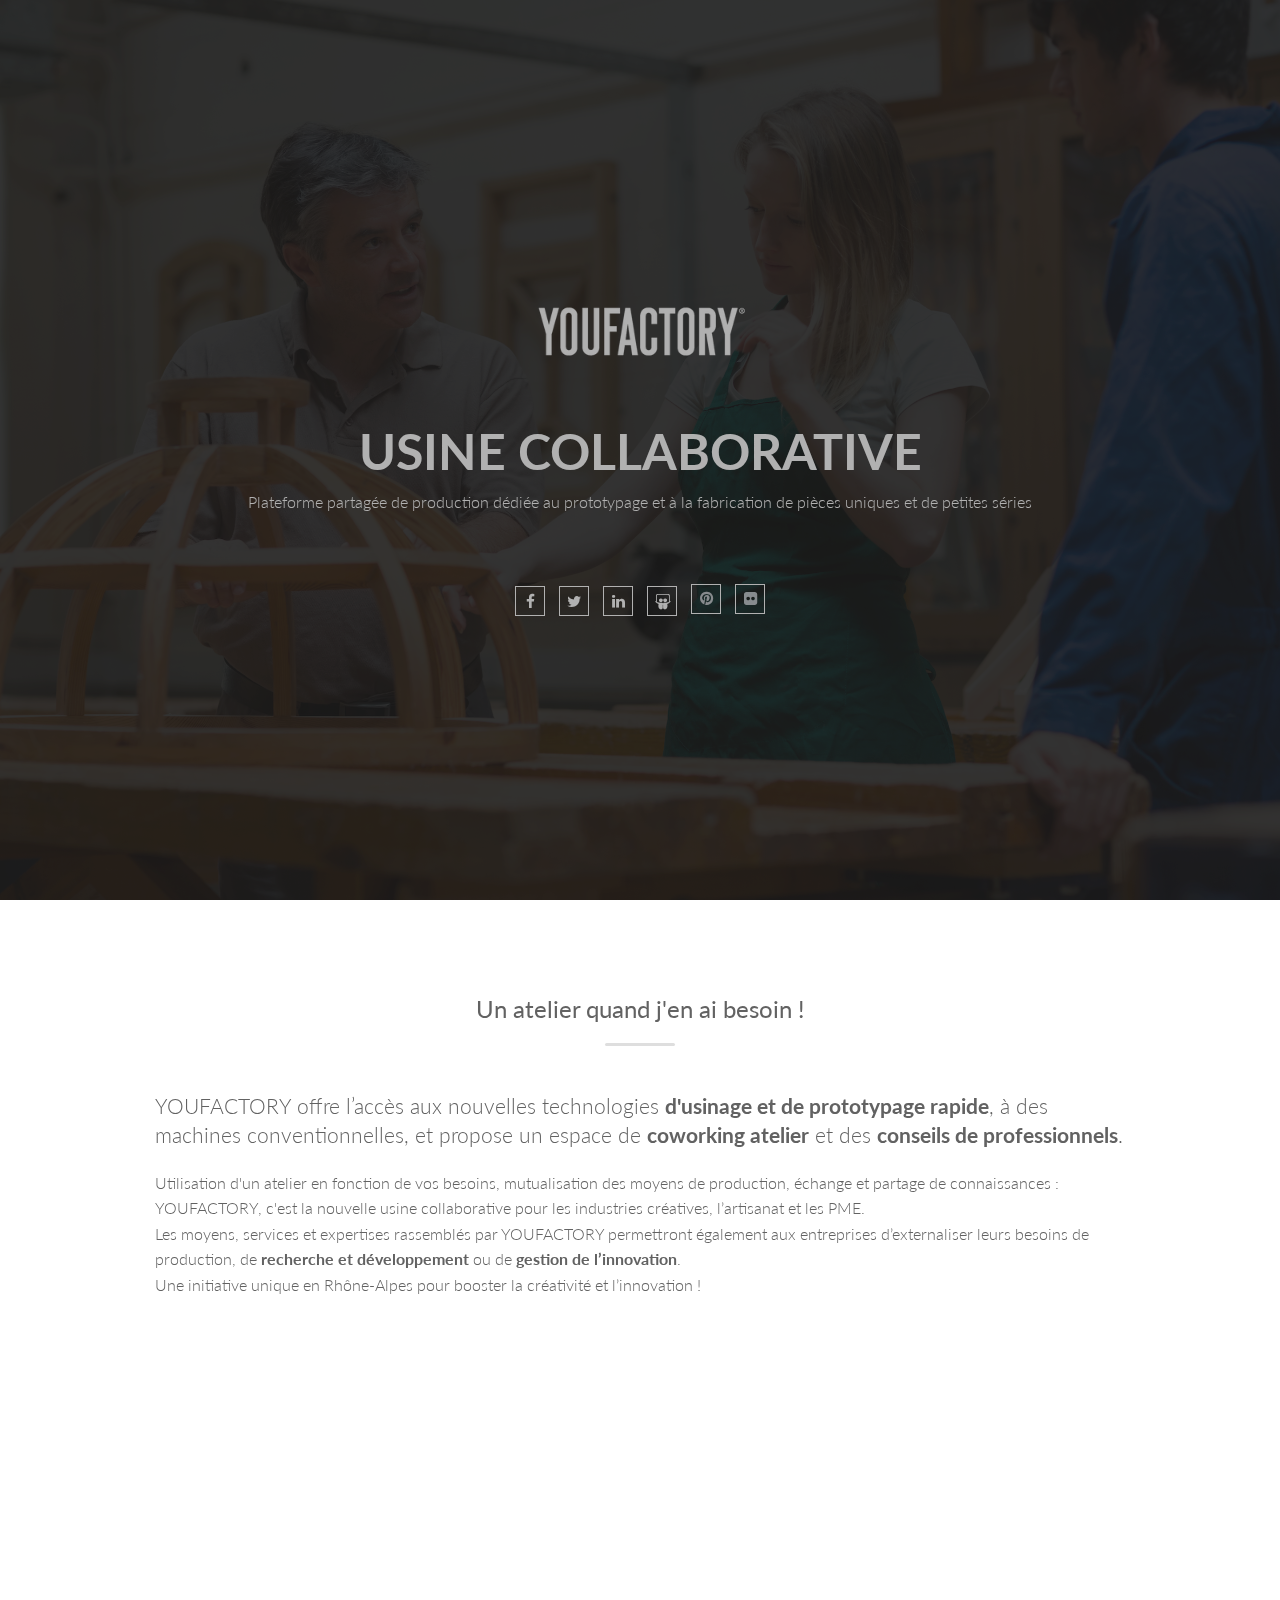
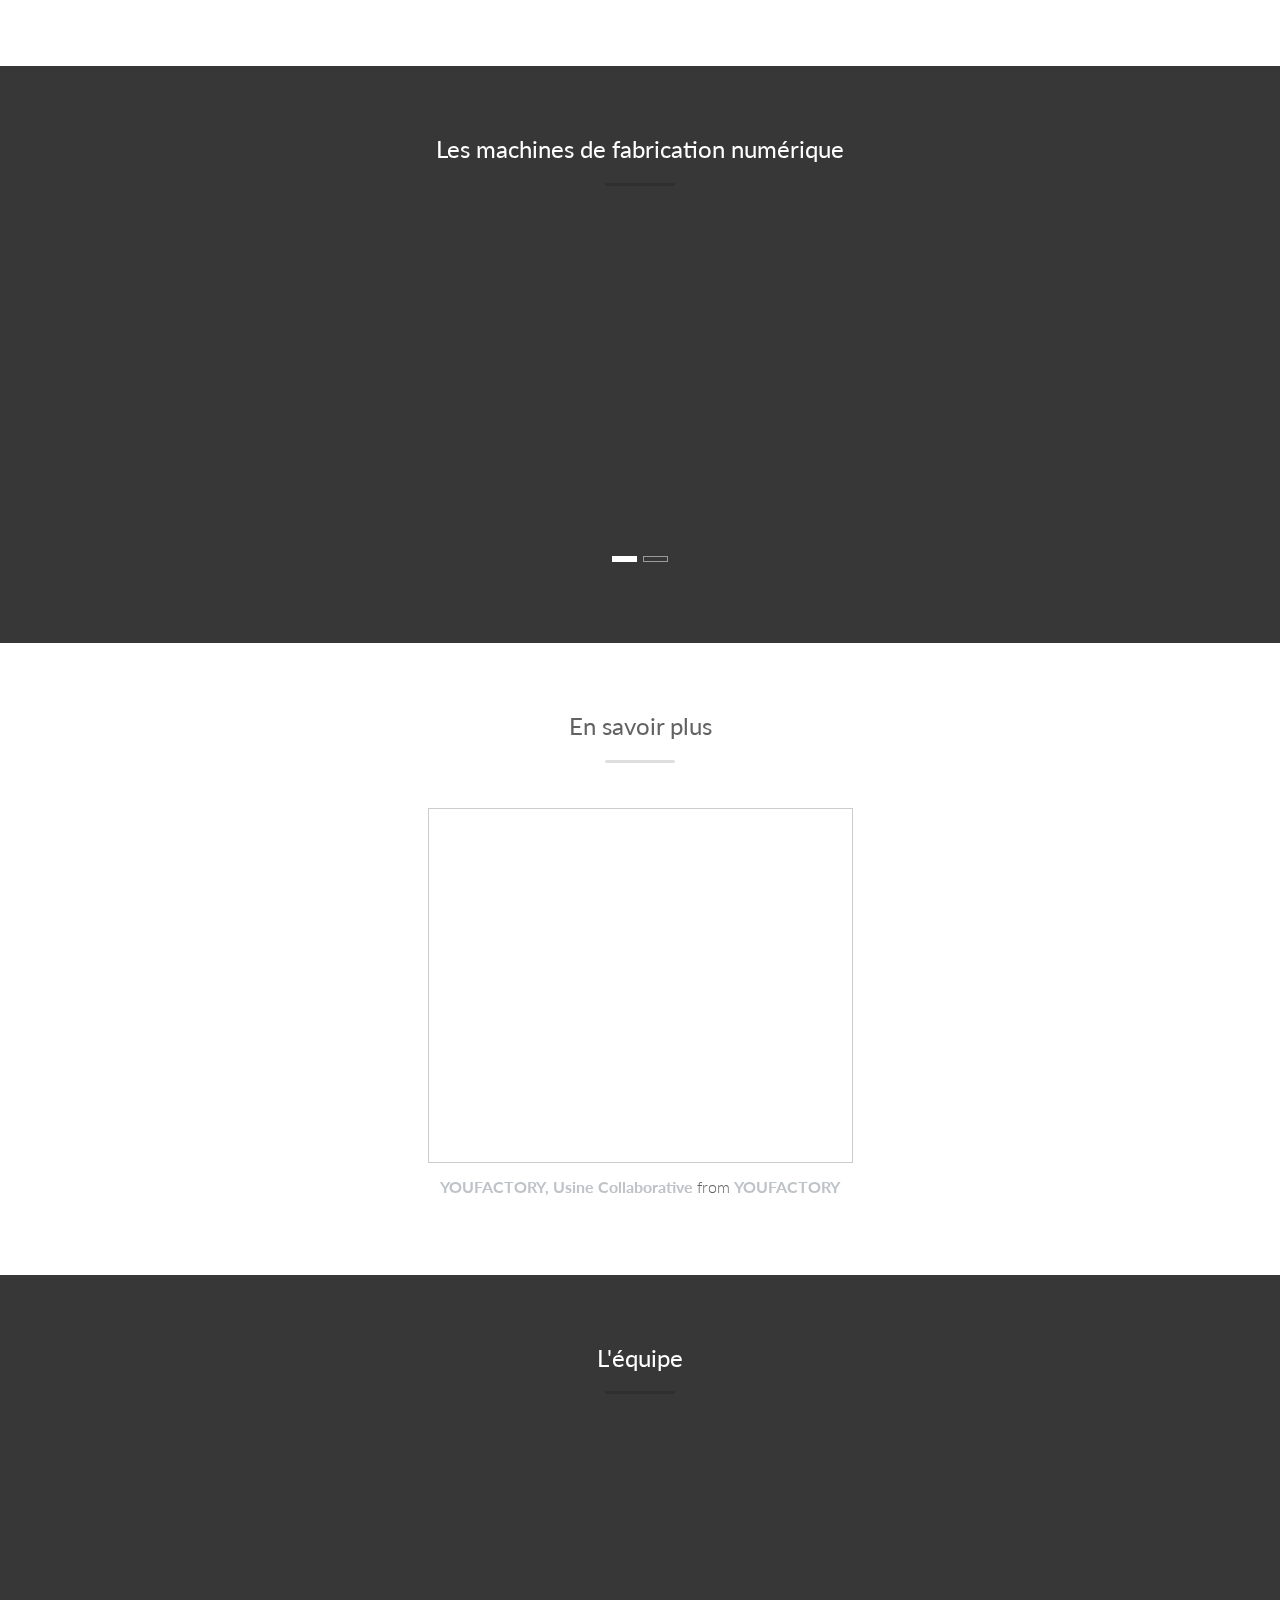
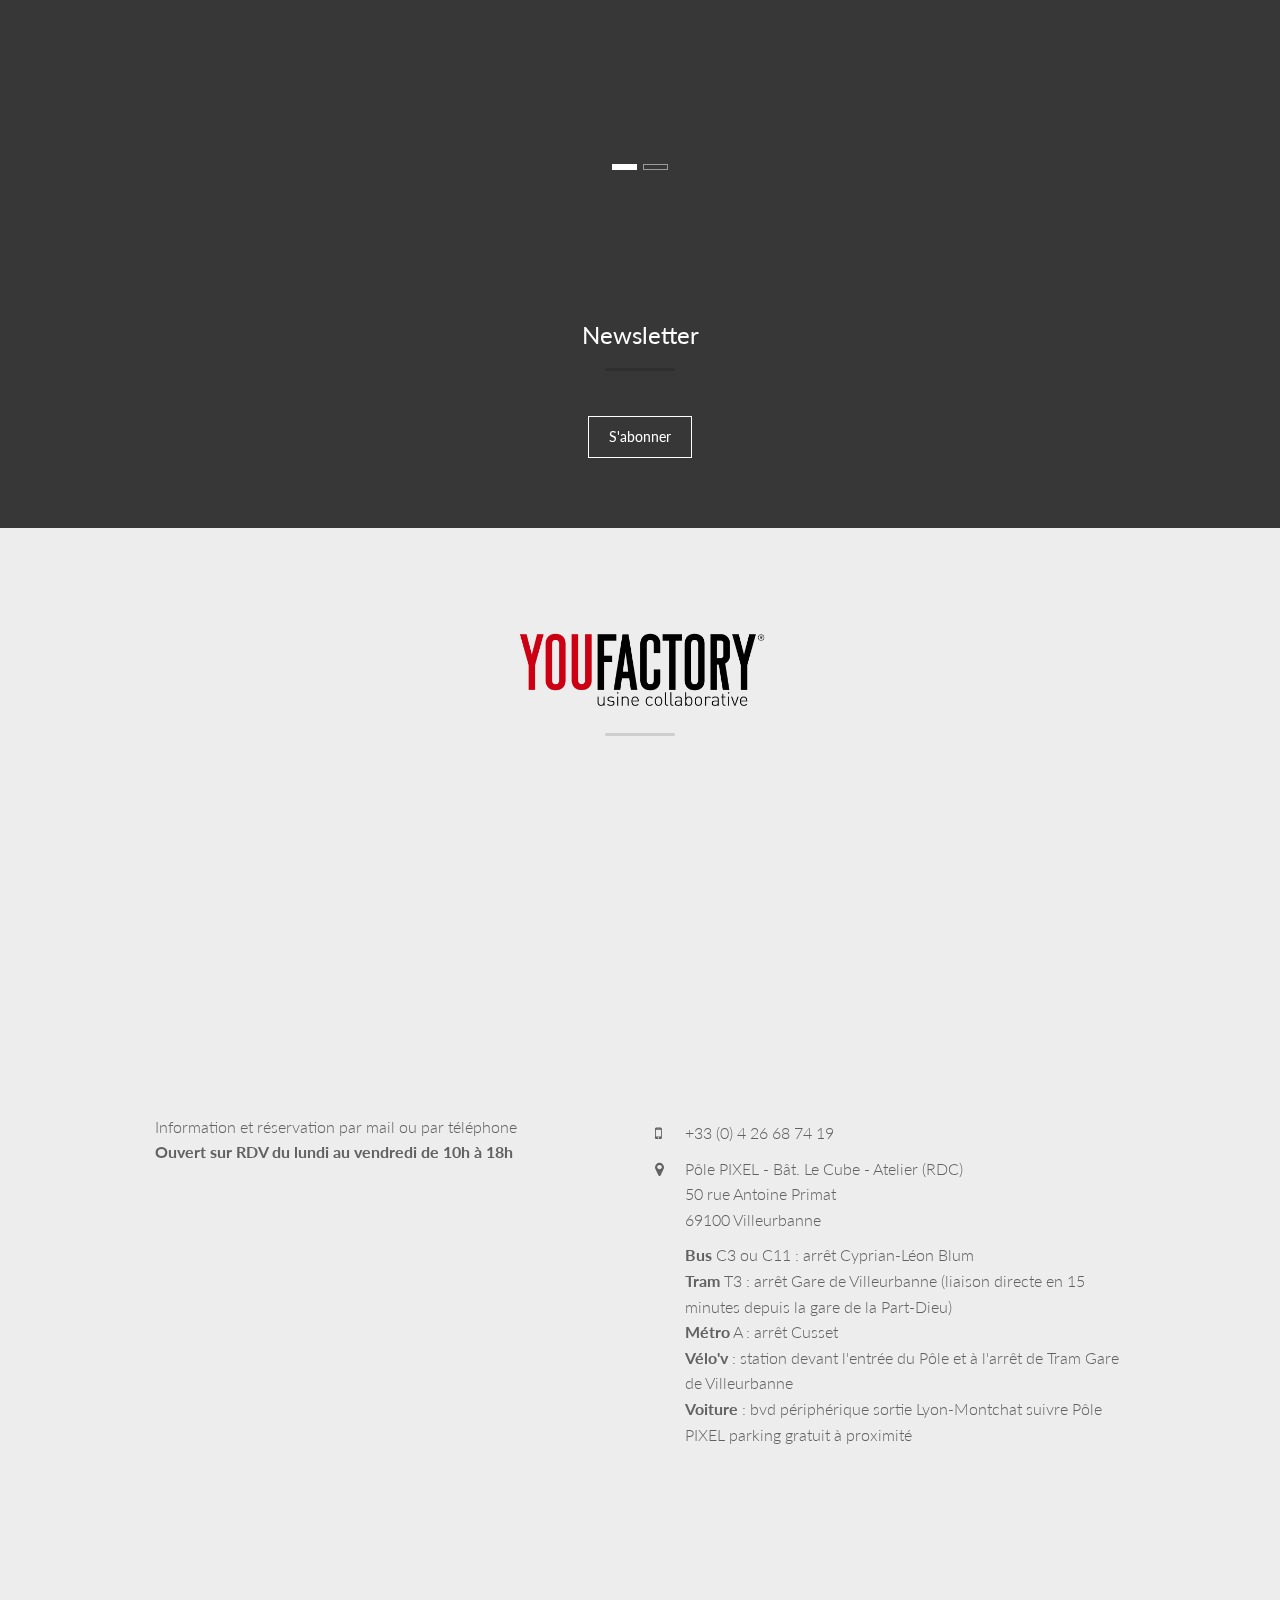
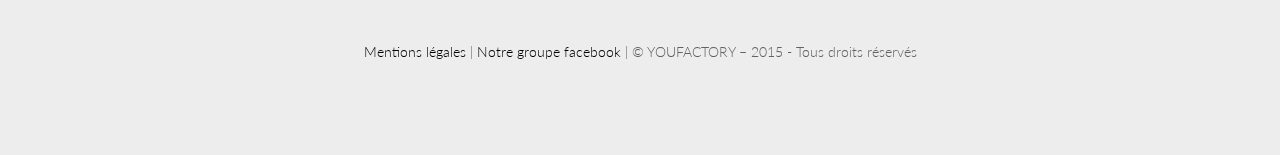
==== commit 4029d08d: "Ajout Brice à l'équipe" ====
--- a/index.html
+++ b/index.html
@@ -397,7 +397,7 @@
 							</div>
 							<div class="team-member-meta">
 								<h4>Rémy Carl</h4>
-								<span class="team-member-profession">Formation</span>
+								<span class="team-member-profession">Formation Fab Manager Indsutriel</span>
 								<div class="social">
 									<a href="https://www.linkedin.com/in/remy3d" target="_blank" class="btn btn-theme"><i class="fa fa-linkedin"></i></a>	
 									<a href="mailto:remy.carl@smartnfair.com" target="_blank" class="btn btn-theme"><i class="fa fa-envelope-o"></i></a>
@@ -413,6 +413,21 @@
 							<div class="team-member-meta">
 								<h4>Jean-Noël Lefebvre</h4>
 								<span class="team-member-profession">Eléctronique</span>
+								<div class="social">
+									<a href="https://www.linkedin.com/in/jnlootsidebox/fr" target="_blank" class="btn btn-theme"><i class="fa fa-linkedin"></i></a>	
+									<a href="mailto:contact@ootsidebox.com" target="_blank" class="btn btn-theme"><i class="fa fa-envelope-o"></i></a>
+								</div>
+							</div>
+						</div>
+					</div>
+					<div class="text-center team-member-container wow fadeInDown" >
+						<div class="team-member">
+							<div class="team-member-img">
+								<img src="img/portraits/Brice.jpg" alt="Brice Paya" class="img-responsive">
+							</div>
+							<div class="team-member-meta">
+								<h4>Brice Paya</h4>
+								<span class="team-member-profession">Communication</span>
 								<div class="social">
 									<a href="https://www.linkedin.com/in/jnlootsidebox/fr" target="_blank" class="btn btn-theme"><i class="fa fa-linkedin"></i></a>	
 									<a href="mailto:contact@ootsidebox.com" target="_blank" class="btn btn-theme"><i class="fa fa-envelope-o"></i></a>
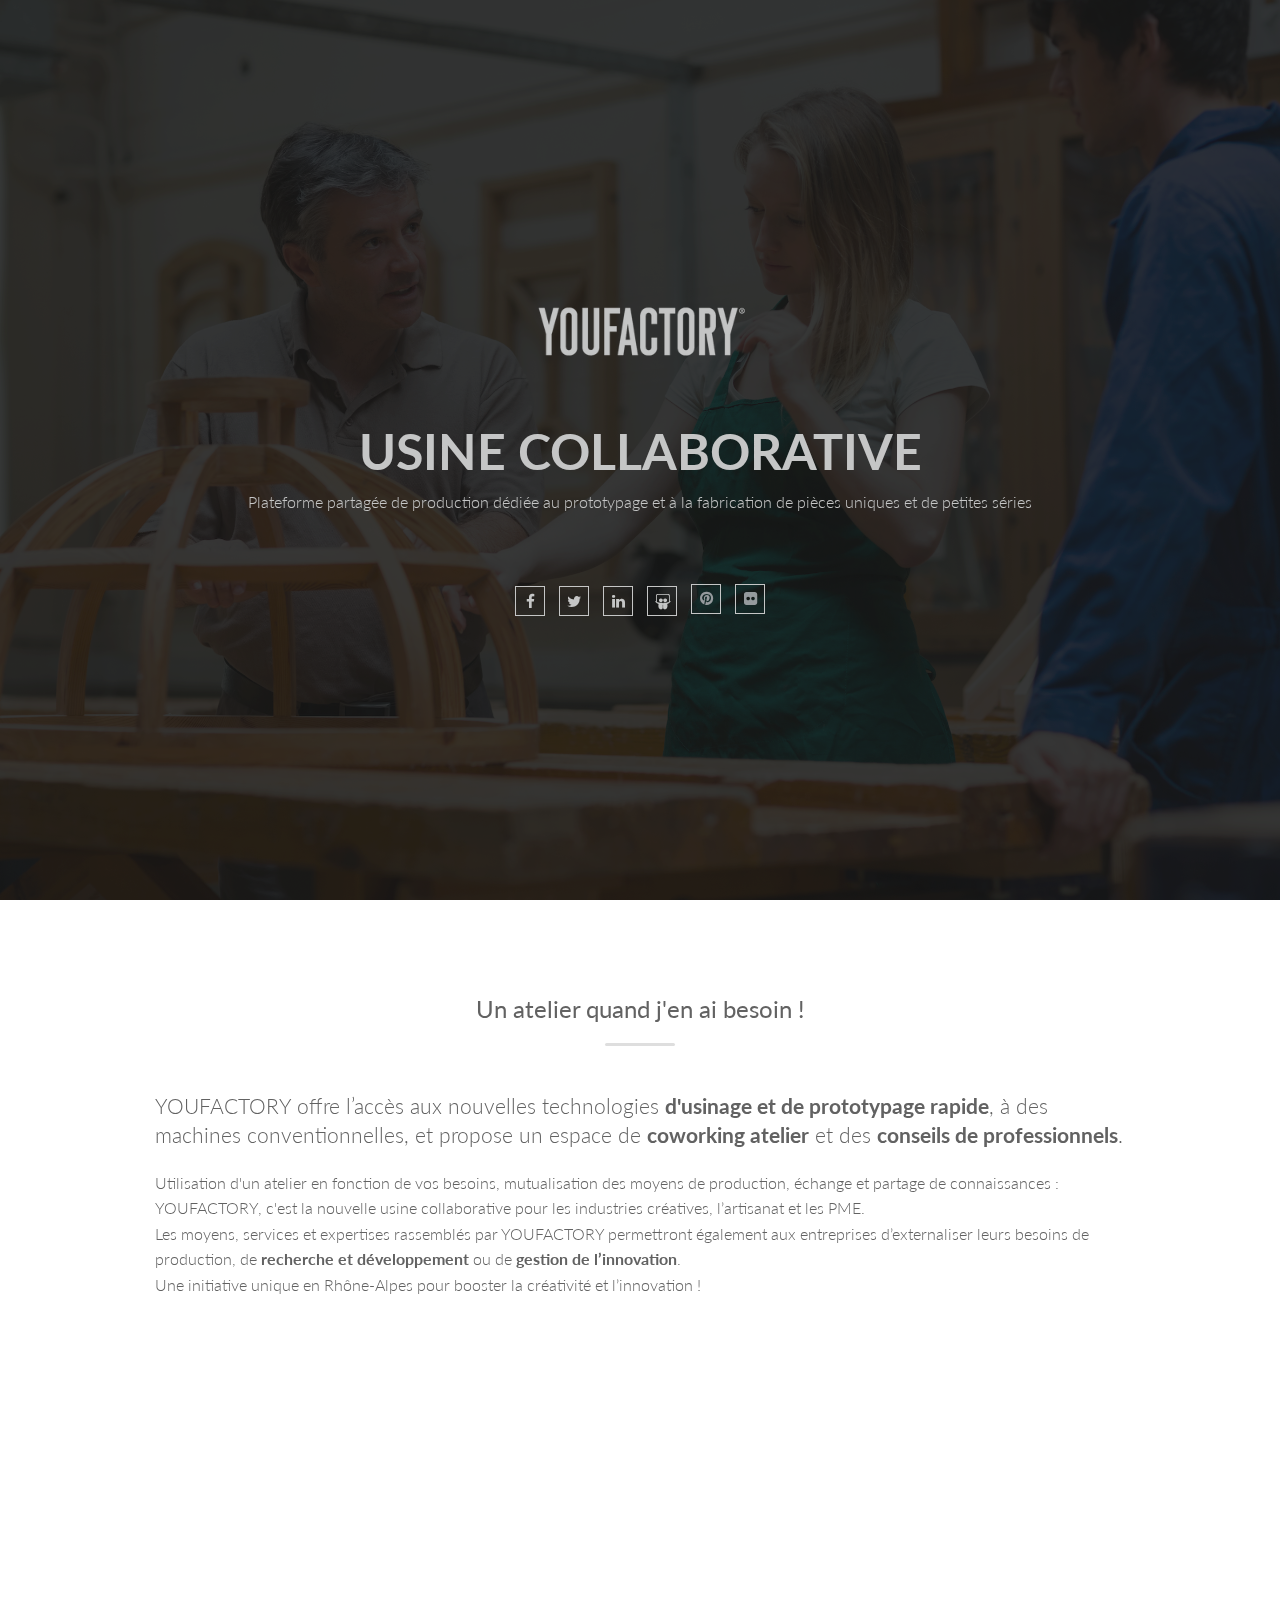
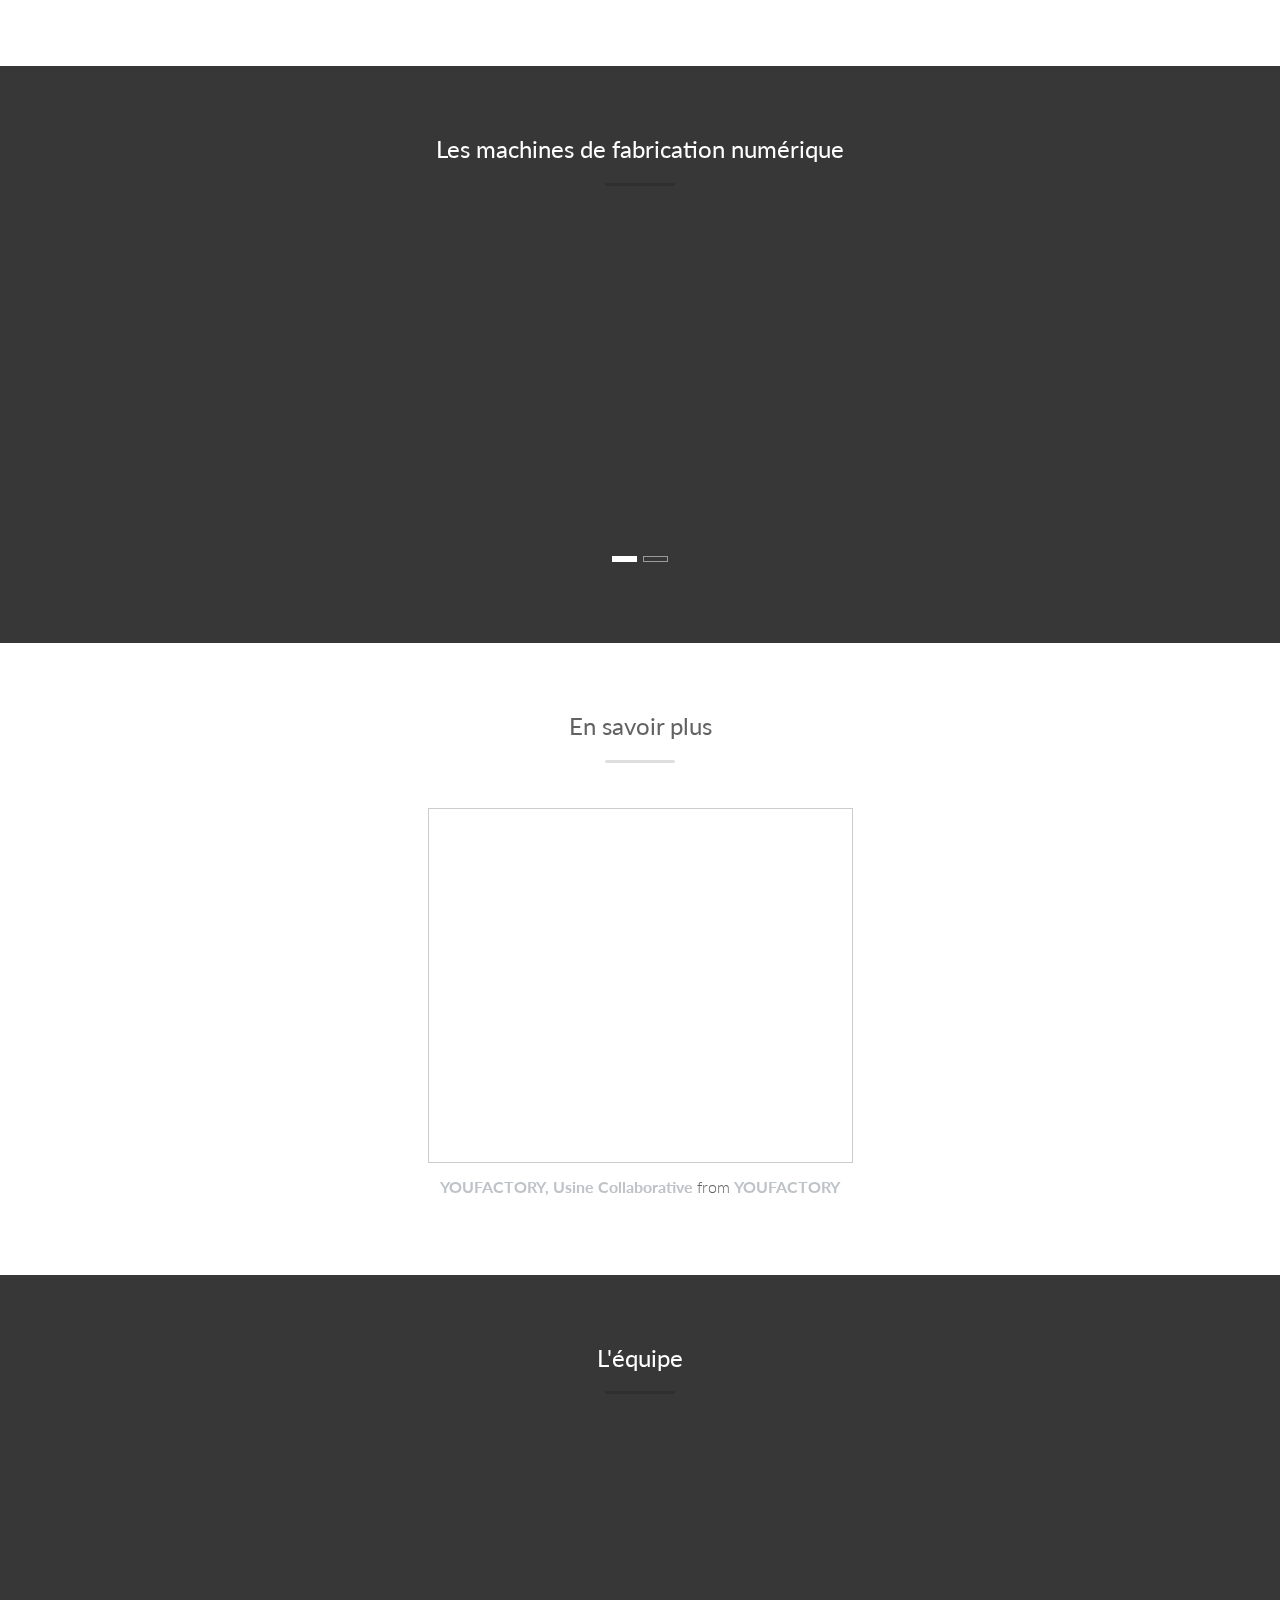
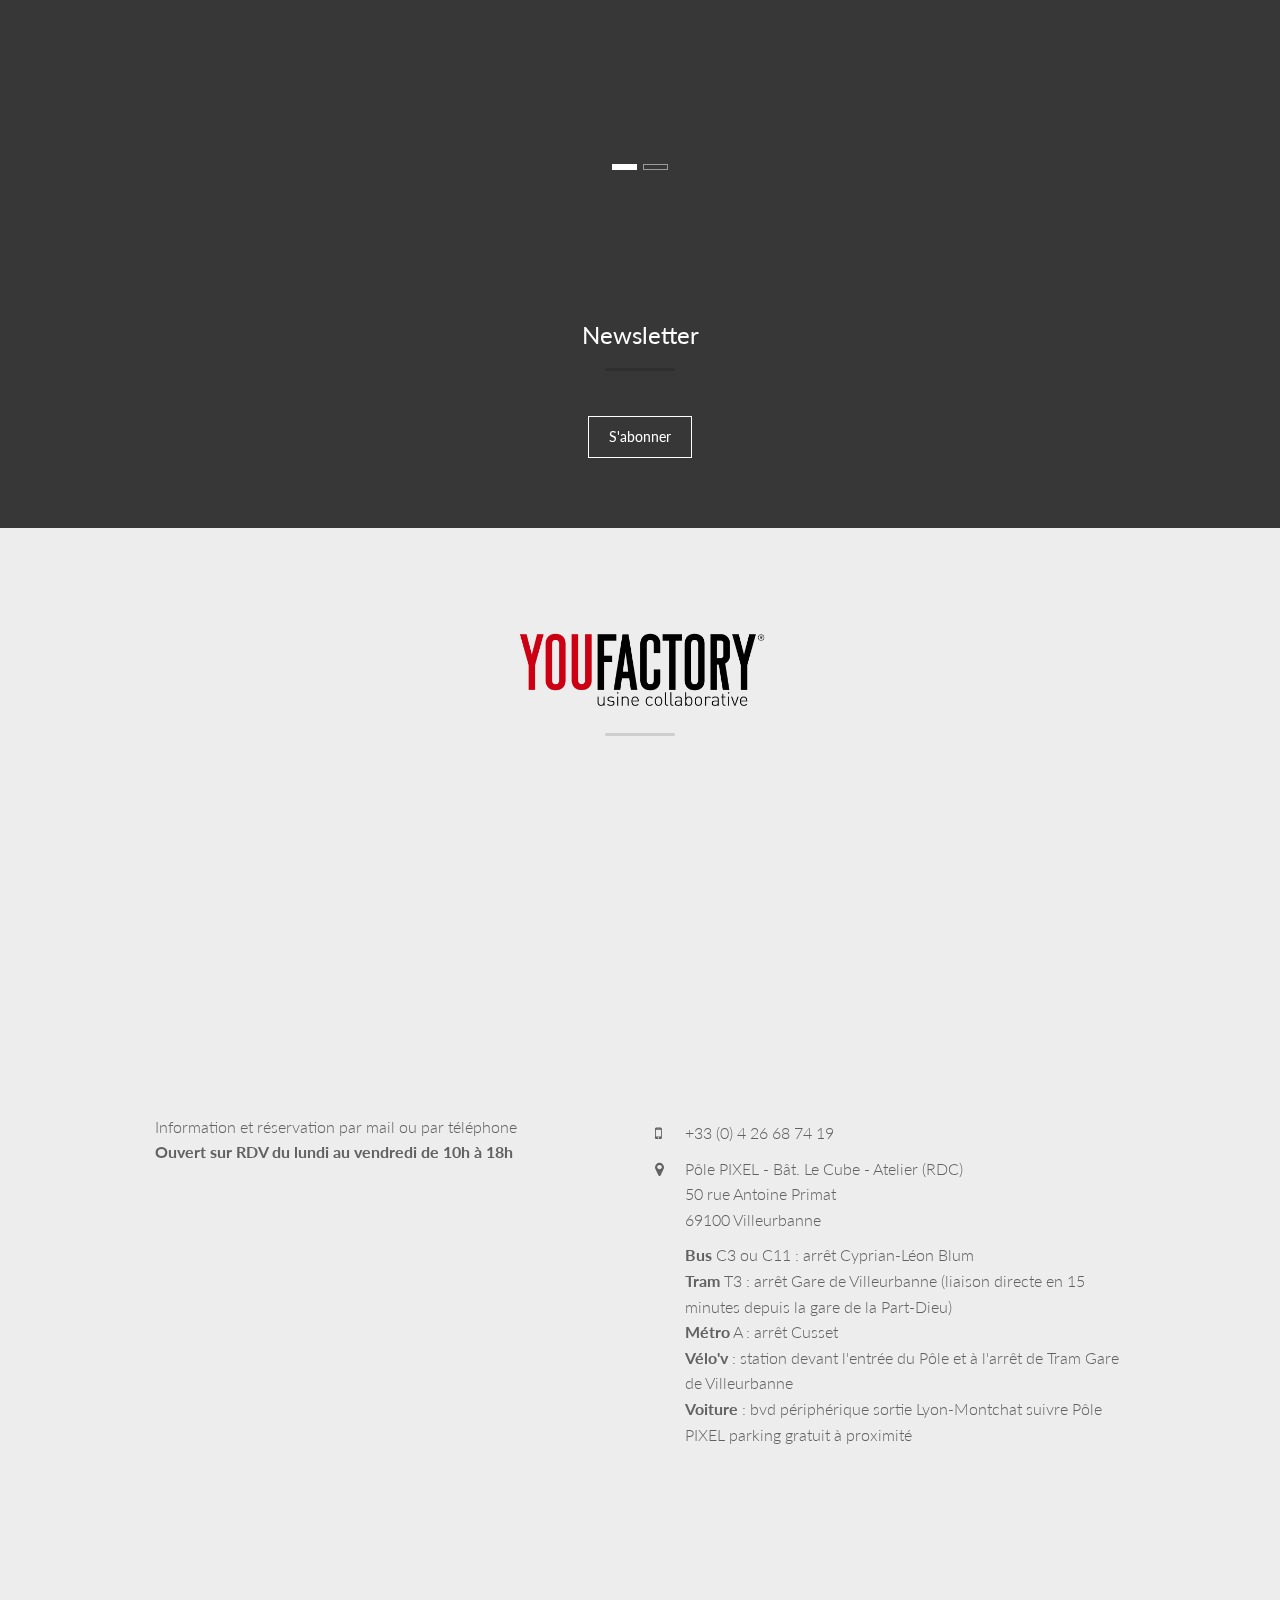
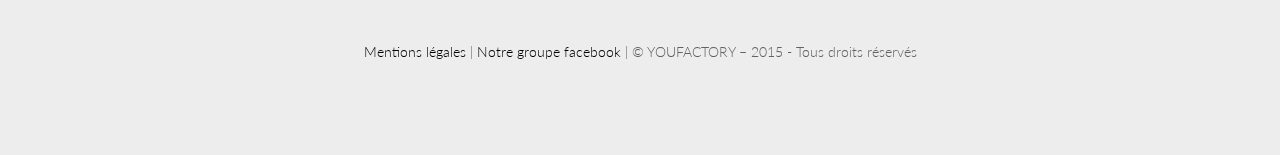
==== commit f2781326: "M-à-j infos équipe" ====
--- a/index.html
+++ b/index.html
@@ -332,7 +332,7 @@
 					<div class="text-center team-member-container wow fadeInDown">
 						<div class="team-member">
 							<div class="team-member-img">
-								<img src="img/portraits/1.jpg" alt="Isabelle Laurent" class="img-responsive">
+								<img src="img/portraits/isabelle.jpg" alt="Isabelle Laurent" class="img-responsive">
 							</div>
 							<div class="team-member-meta">
 								<h4>Isabelle Laurent</h4>
@@ -379,7 +379,7 @@
 					<div class="text-center team-member-container wow fadeInDown" data-wow-delay="0.6s">
 						<div class="team-member">
 							<div class="team-member-img">
-								<img src="img/portraits/Chloe.jpg" alt="Chloé Gonzalez" class="img-responsive">
+								<img src="img/portraits/Chloe@2x.jpg" alt="Chloé Gonzalez" class="img-responsive">
 							</div>
 							<div class="team-member-meta">
 								<h4>Chloé Gonzalez</h4>
@@ -393,6 +393,23 @@
 					<div class="text-center team-member-container wow fadeInDown" data-wow-delay="0.8s">
 						<div class="team-member">
 							<div class="team-member-img">
+								<img src="img/portraits/Brice.jpg" alt="Brice Paya" class="img-responsive">
+							</div>
+							<div class="team-member-meta">
+								<h4>Brice Paya</h4>
+								<span class="team-member-profession">Communication</span>
+								<div class="social">
+									<a href="https://www.linkedin.com/in/brice-paya-12b09286" target="_blank" class="btn btn-theme"><i class="fa fa-linkedin"></i></a>	
+									<a href="https://twitter.com/BricePaya" target="_blank" class="btn btn-theme"><i class="fa fa-twitter"></i></a>
+									<a href="mailto:brice.paya@youfactory.fr" target="_blank" class="btn btn-theme"><i class="fa fa-envelope-o"></i></a>
+									
+								</div>
+							</div>
+						</div>
+					</div>
+					<div class="text-center team-member-container wow fadeInDown" >
+						<div class="team-member">
+							<div class="team-member-img">
 								<img src="img/portraits/Remy.jpg" alt="Jean-Noël Lef" class="img-responsive">
 							</div>
 							<div class="team-member-meta">
@@ -420,21 +437,7 @@
 							</div>
 						</div>
 					</div>
-					<div class="text-center team-member-container wow fadeInDown" >
-						<div class="team-member">
-							<div class="team-member-img">
-								<img src="img/portraits/Brice.jpg" alt="Brice Paya" class="img-responsive">
-							</div>
-							<div class="team-member-meta">
-								<h4>Brice Paya</h4>
-								<span class="team-member-profession">Communication</span>
-								<div class="social">
-									<a href="https://www.linkedin.com/in/jnlootsidebox/fr" target="_blank" class="btn btn-theme"><i class="fa fa-linkedin"></i></a>	
-									<a href="mailto:contact@ootsidebox.com" target="_blank" class="btn btn-theme"><i class="fa fa-envelope-o"></i></a>
-								</div>
-							</div>
-						</div>
-					</div>
+					
 				</div>
 			</div>
 		</section>
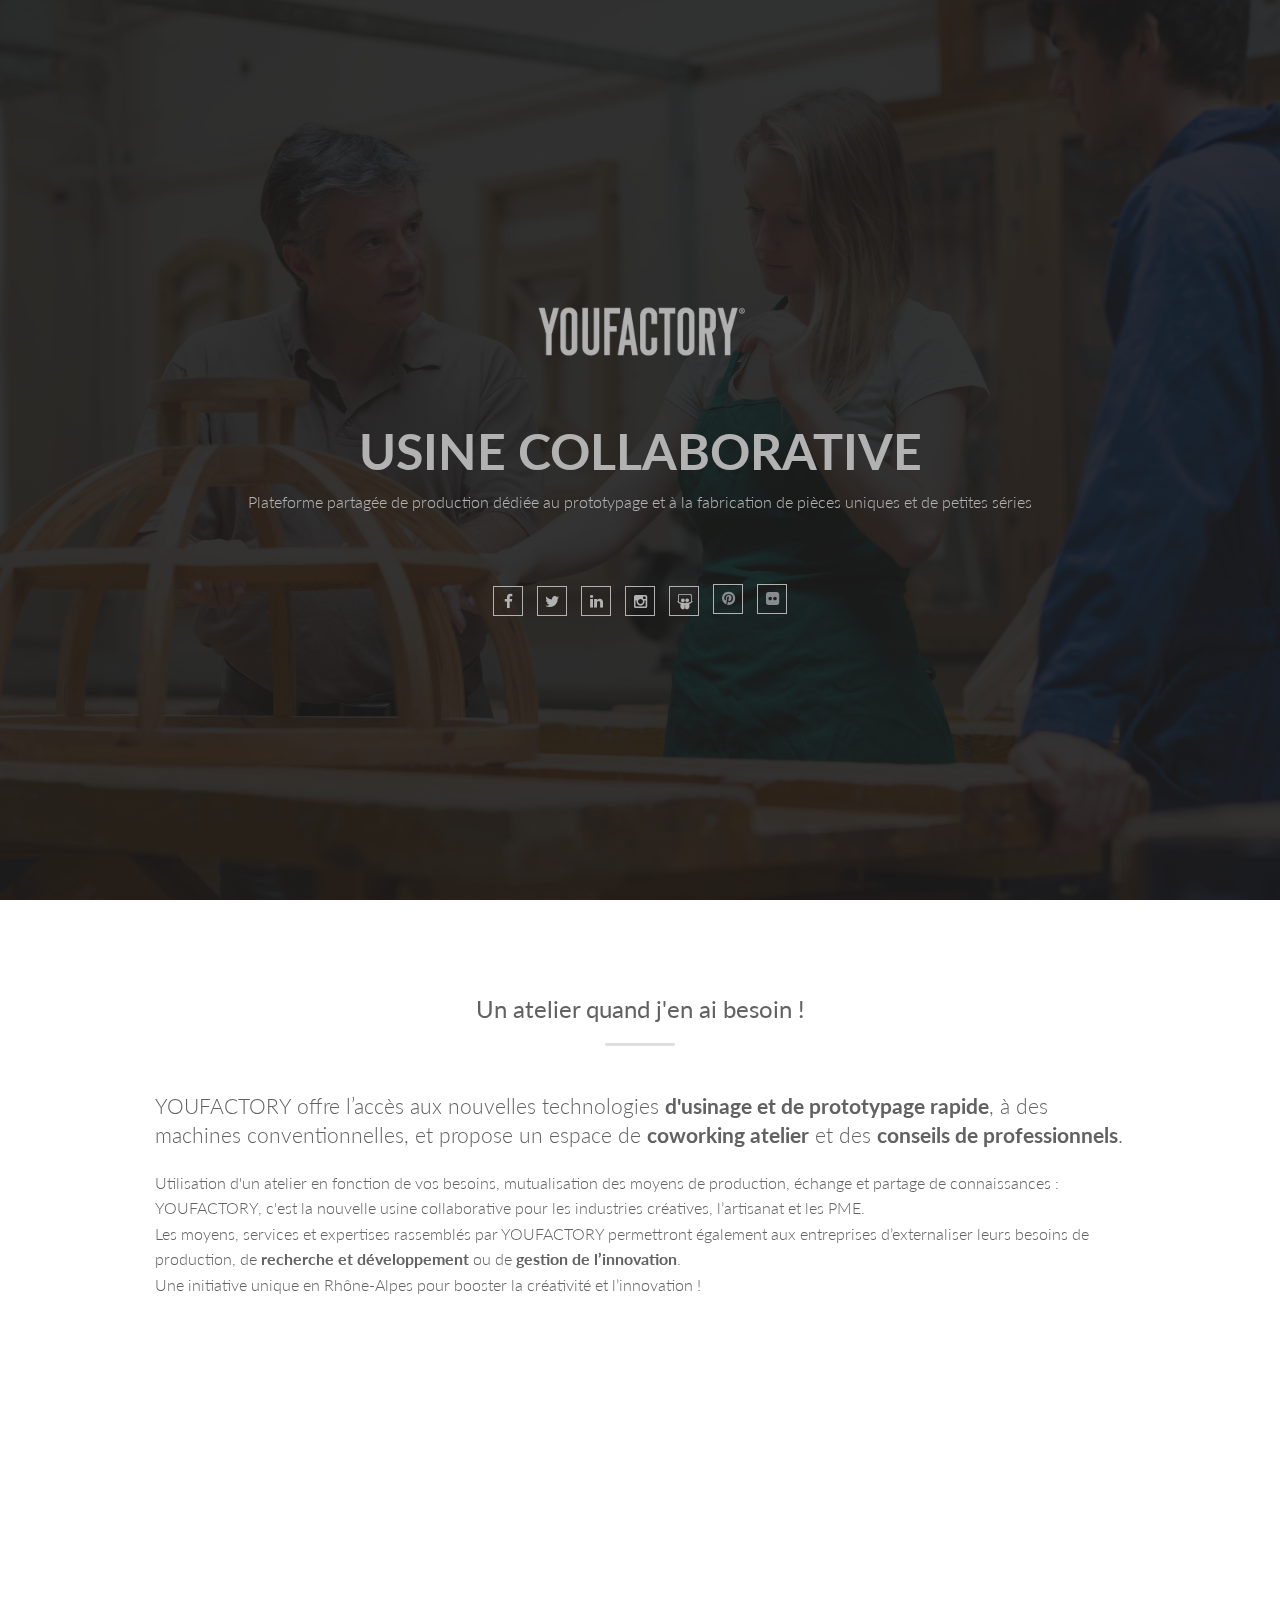
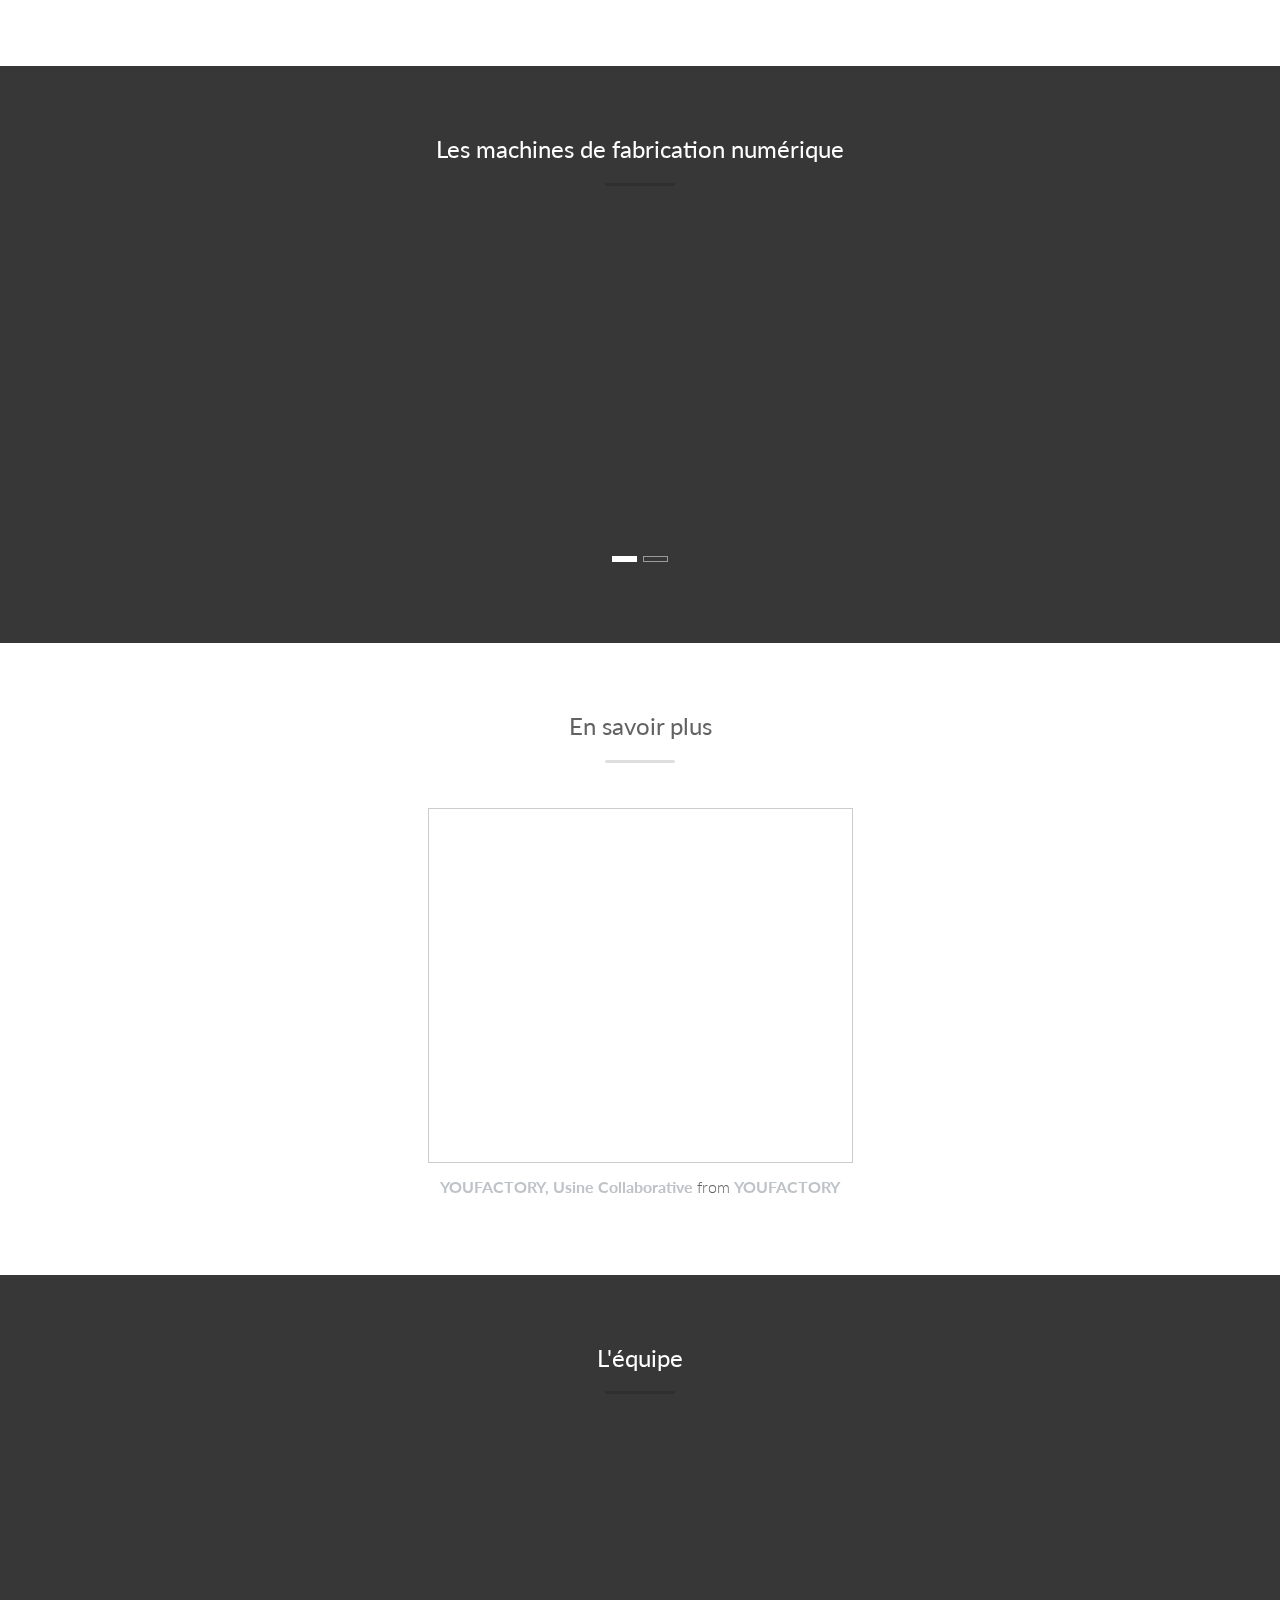
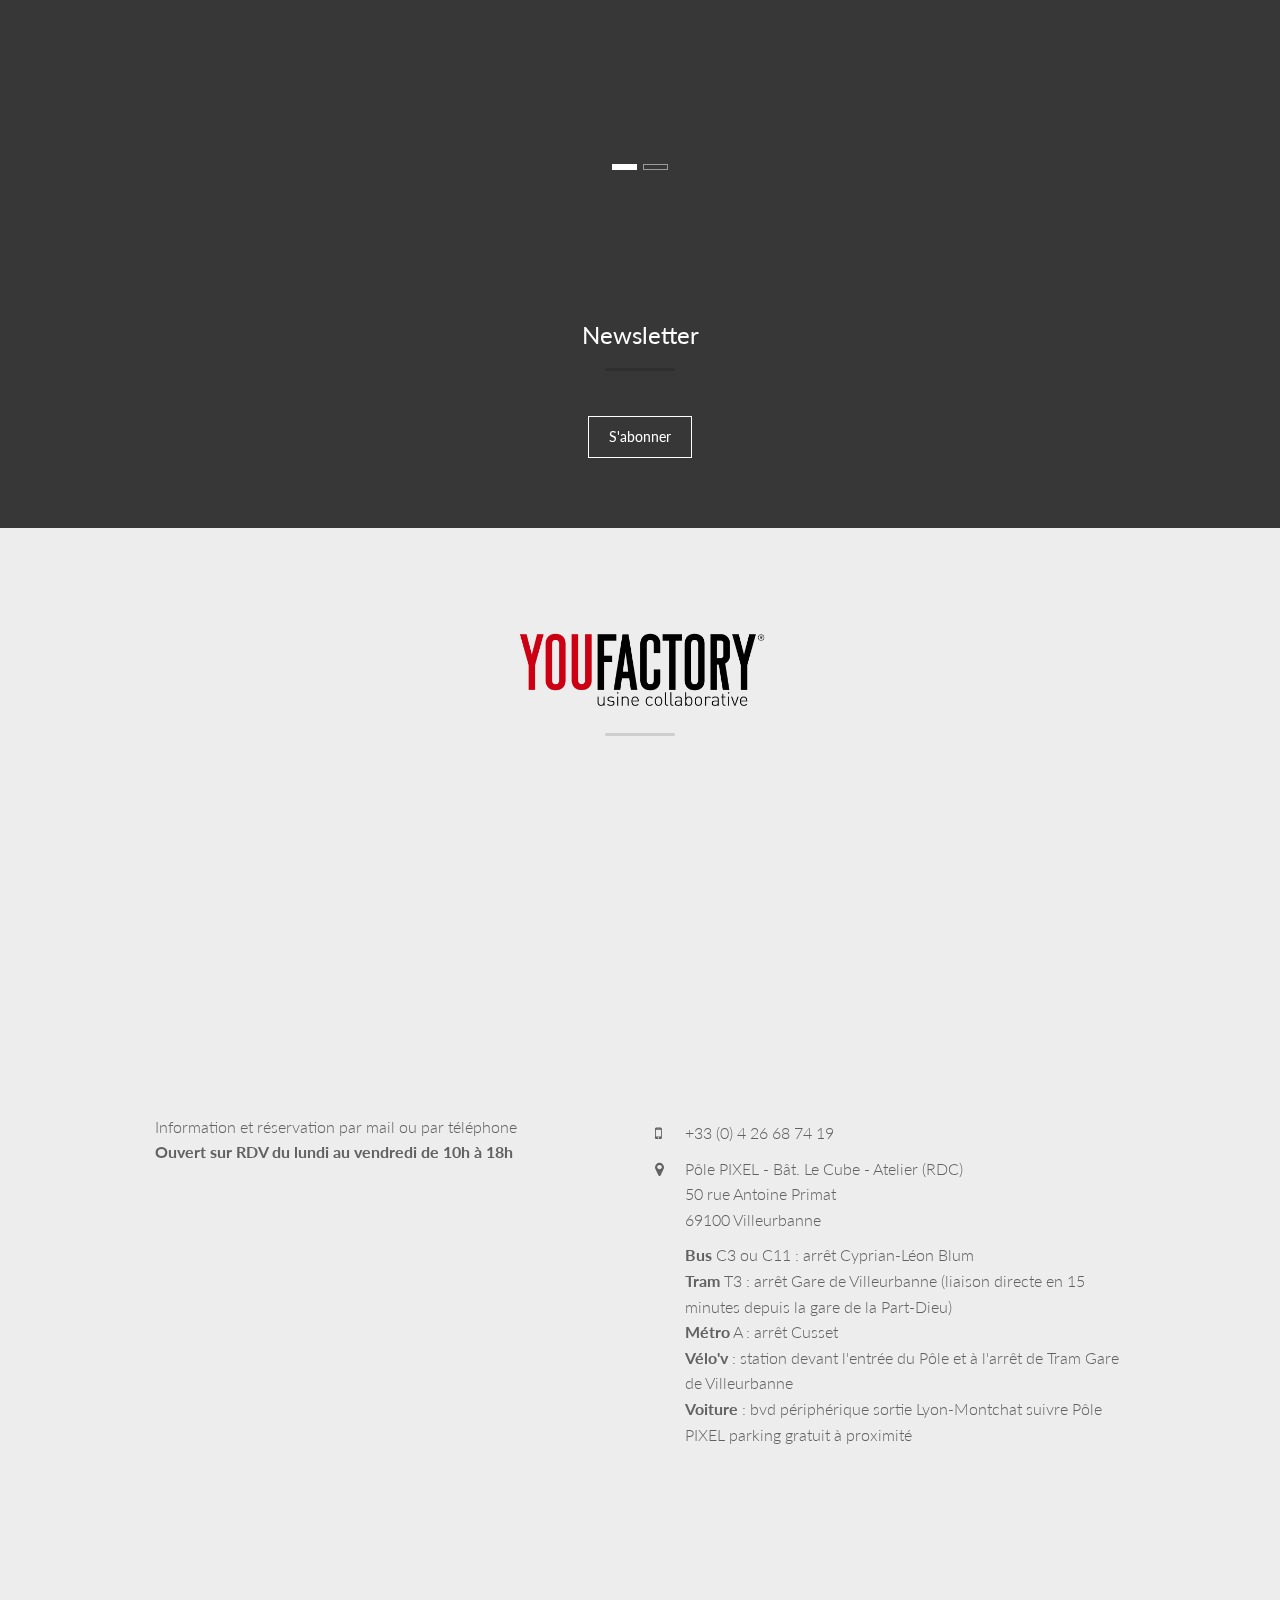
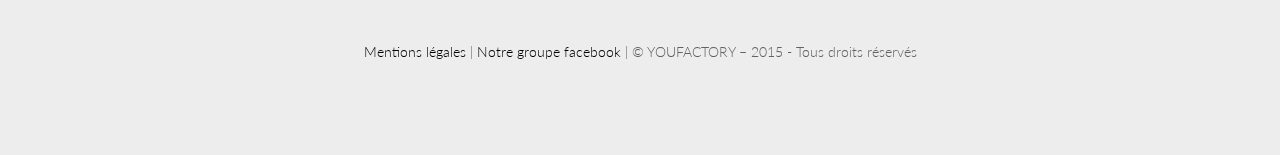
==== commit b08d10dd: "Ajout raccourci instagram" ====
--- a/index.html
+++ b/index.html
@@ -94,6 +94,8 @@
 								<a href="https://www.facebook.com/Y0UFACTORY" target="_blank" class="btn btn-theme"><i class="fa fa-facebook"></i></a>
 								<a href="https://twitter.com/Y0UFACT0RY" target="_blank" class="btn btn-theme"><i class="fa fa-twitter"></i></a>
 								<a href="https://www.linkedin.com/company/youfactory" target="_blank" class="btn btn-theme"><i class="fa fa-linkedin"></i></a>
+								<a href="https://www.instagram.com/youfact0ry/" t
+								arget="_blank" class="btn btn-theme"><i class="fa fa-instagram"></i></a>
 								<a href="http://www.slideshare.net/YOUFACTORY" t
 								arget="_blank" class="btn btn-theme"><i class="fa fa-slideshare"></i></a>
 								<a href="https://fr.pinterest.com/YOUFACTORY/" t
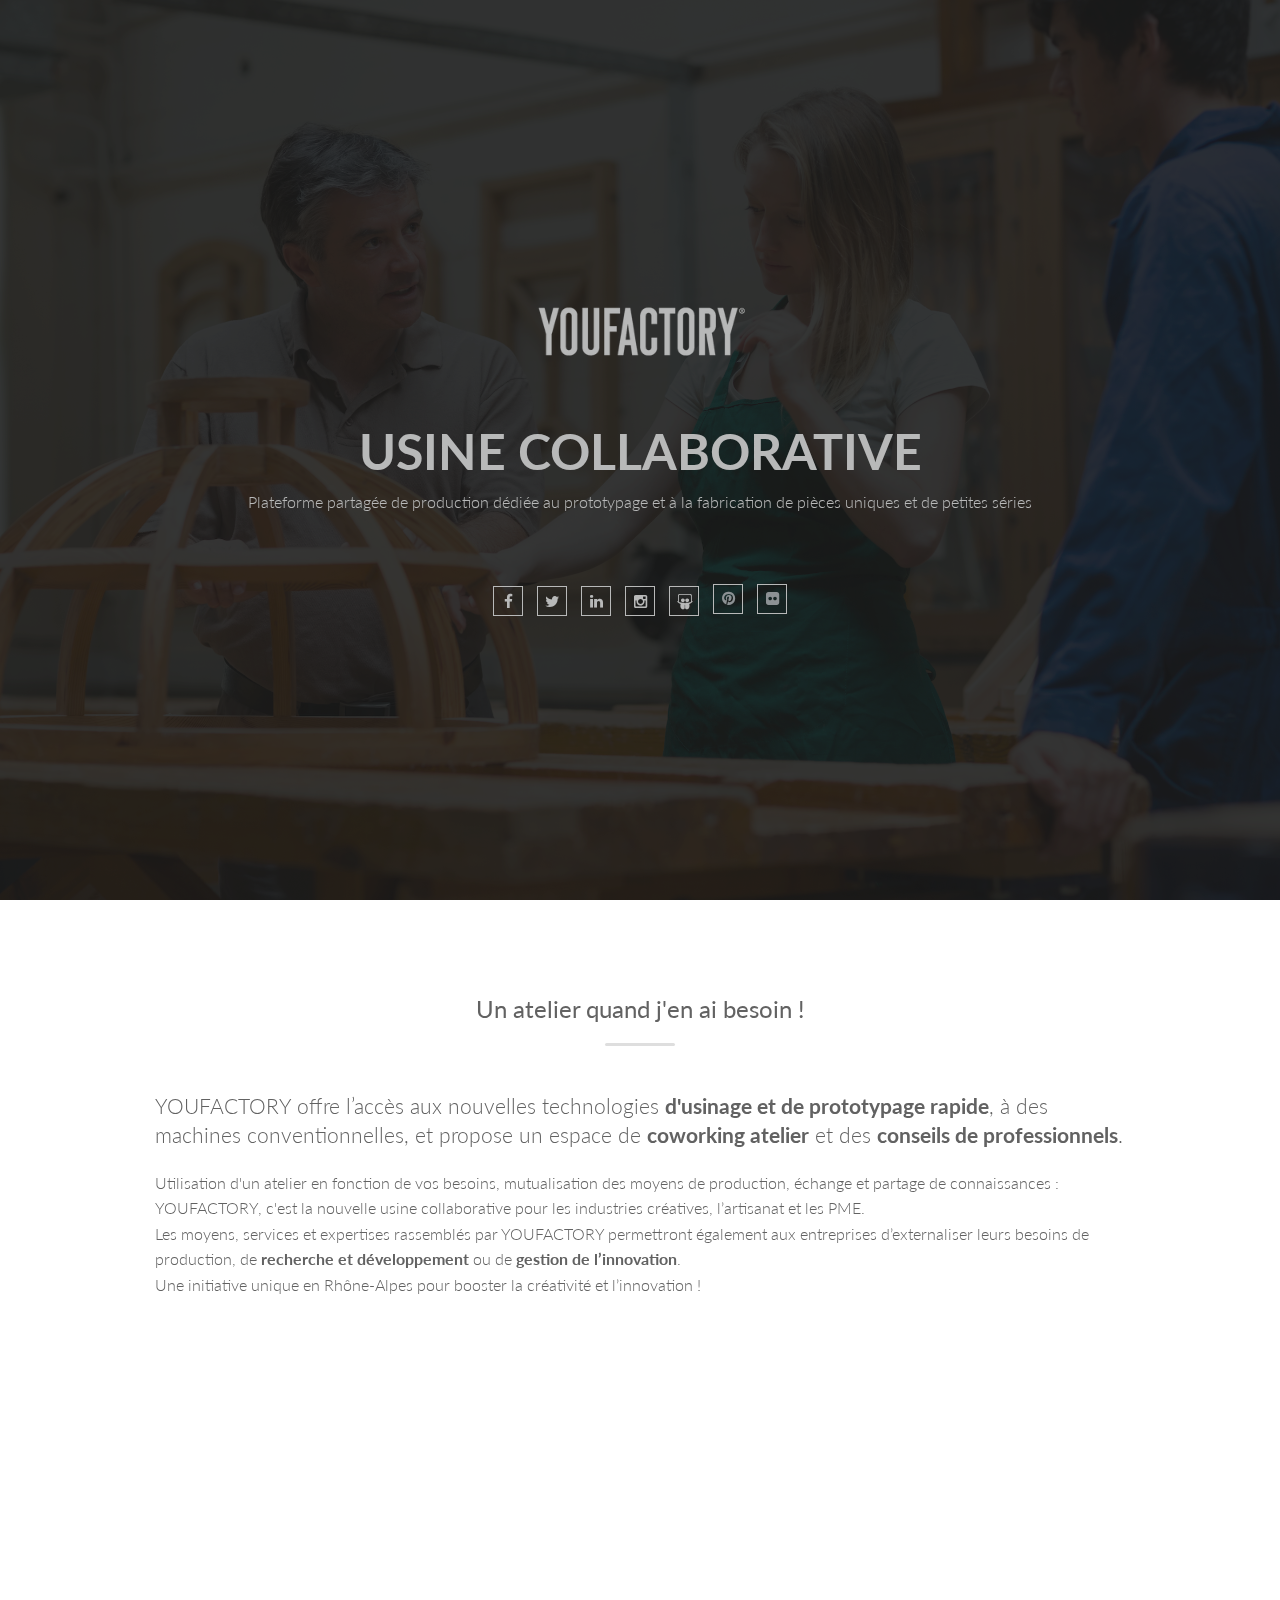
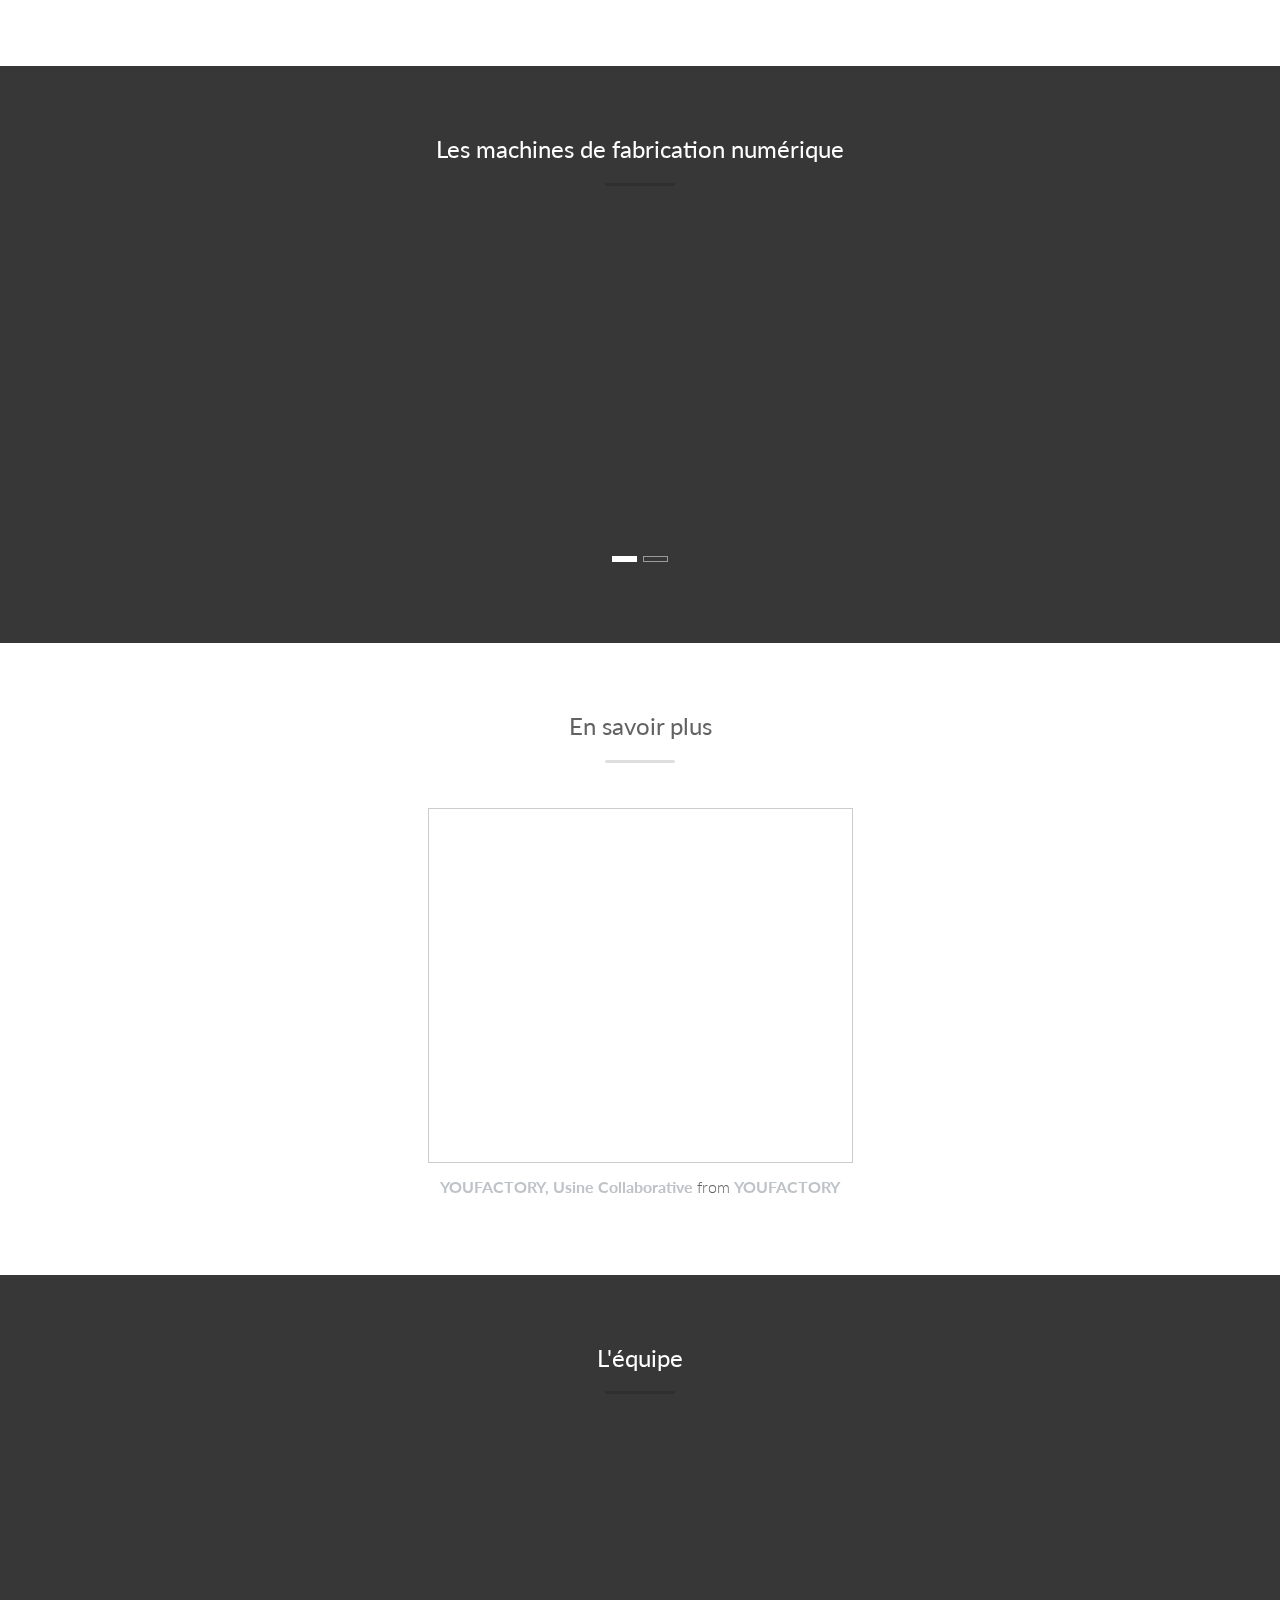
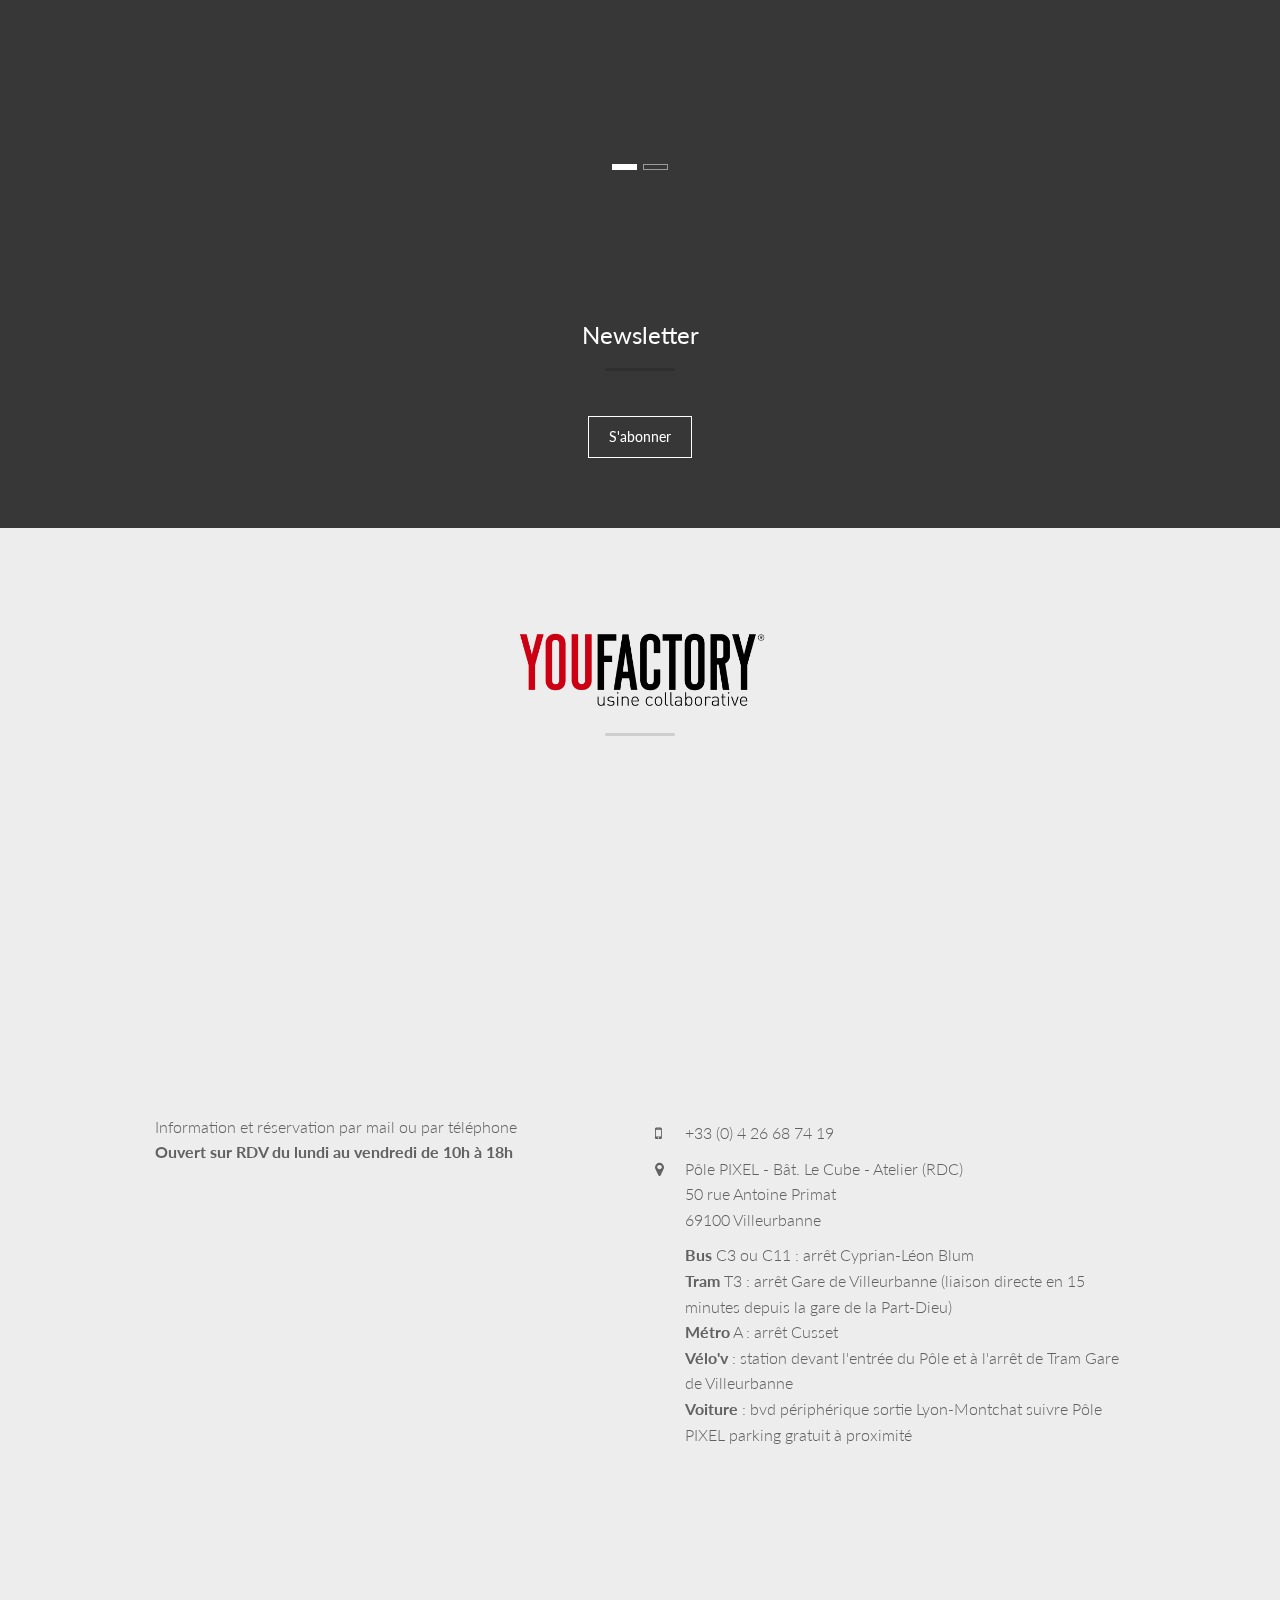
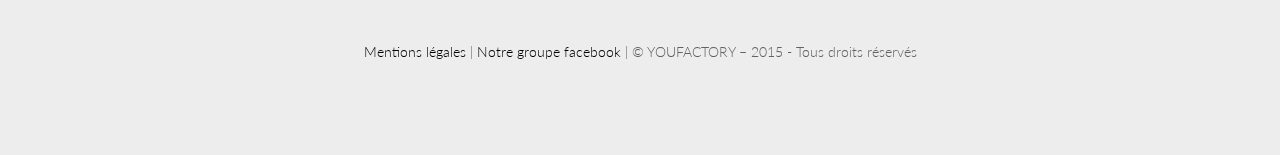
==== commit 3c3e0a50: "Ajout photo" ====
--- a/index.html
+++ b/index.html
@@ -412,7 +412,7 @@
 					<div class="text-center team-member-container wow fadeInDown" >
 						<div class="team-member">
 							<div class="team-member-img">
-								<img src="img/portraits/Remy.jpg" alt="Jean-Noël Lef" class="img-responsive">
+								<img src="img/portraits/Remy.jpg" alt="Rémy Carl" class="img-responsive">
 							</div>
 							<div class="team-member-meta">
 								<h4>Rémy Carl</h4>
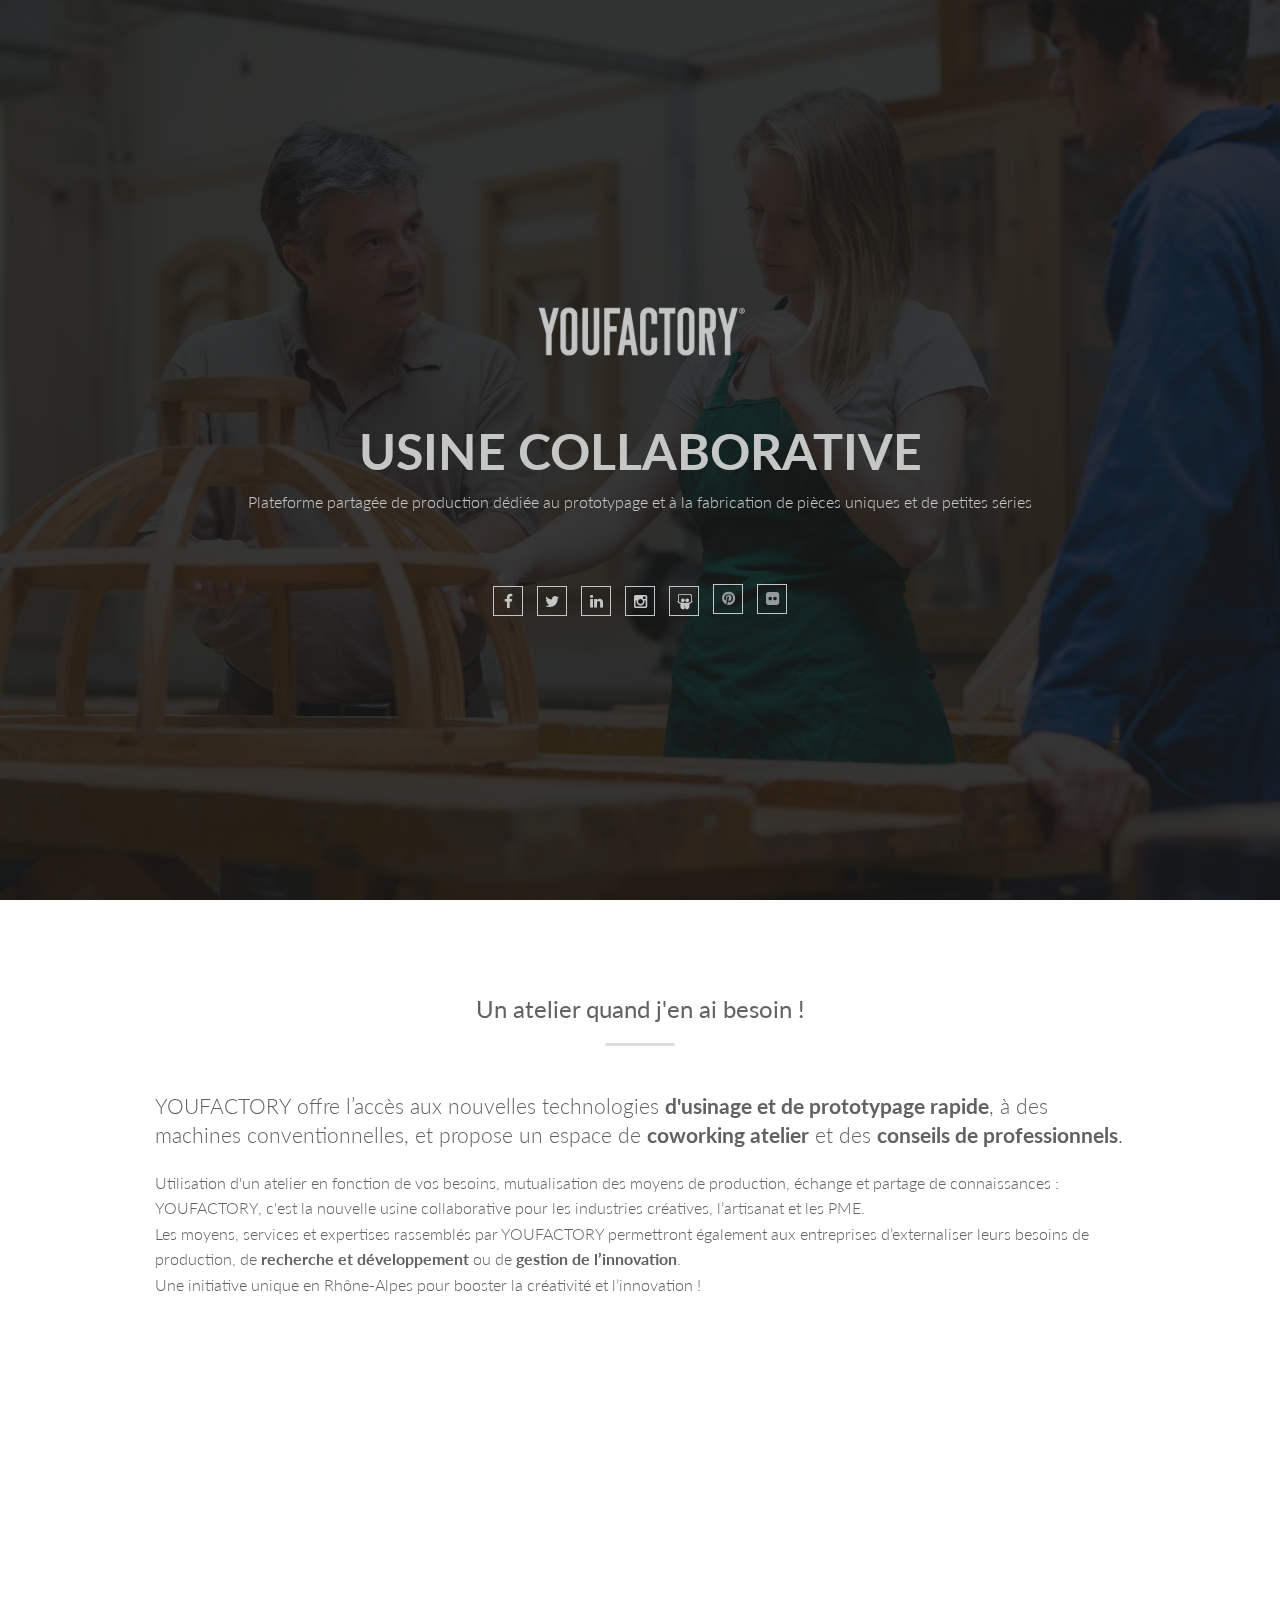
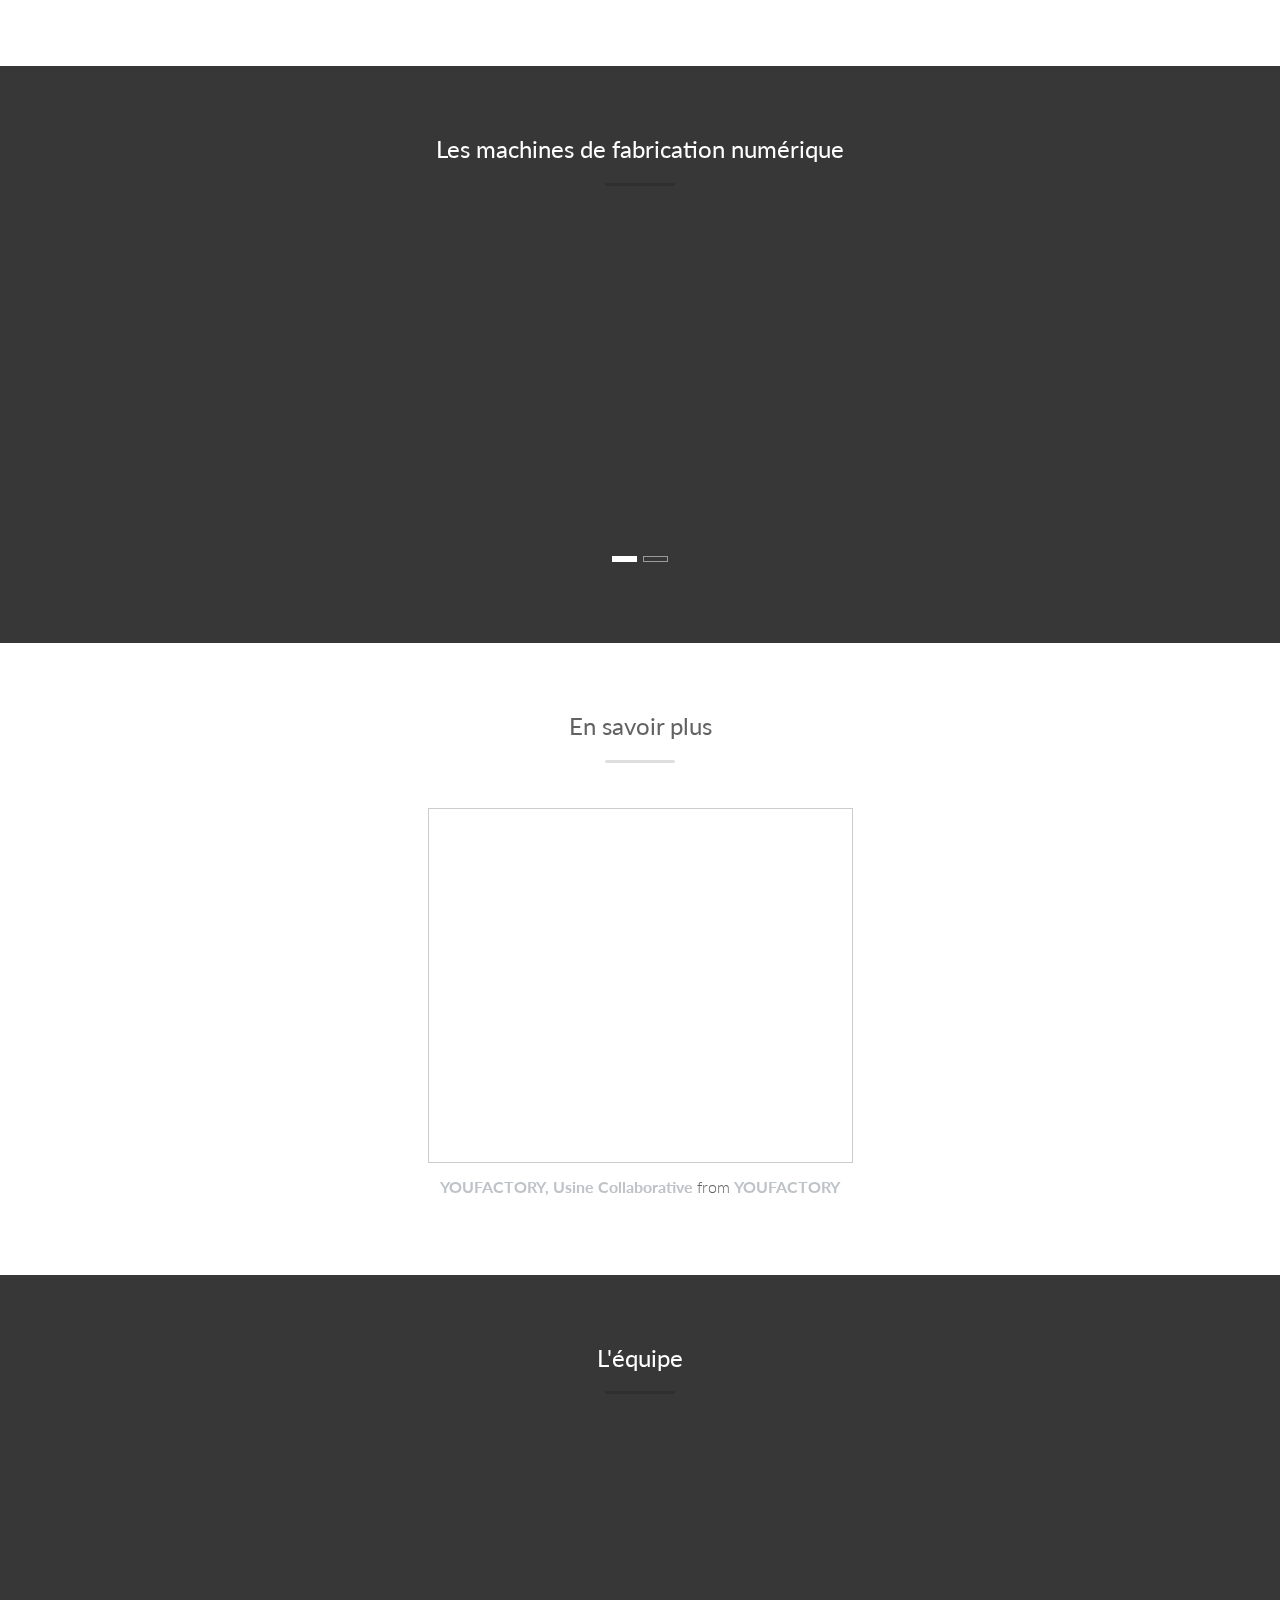
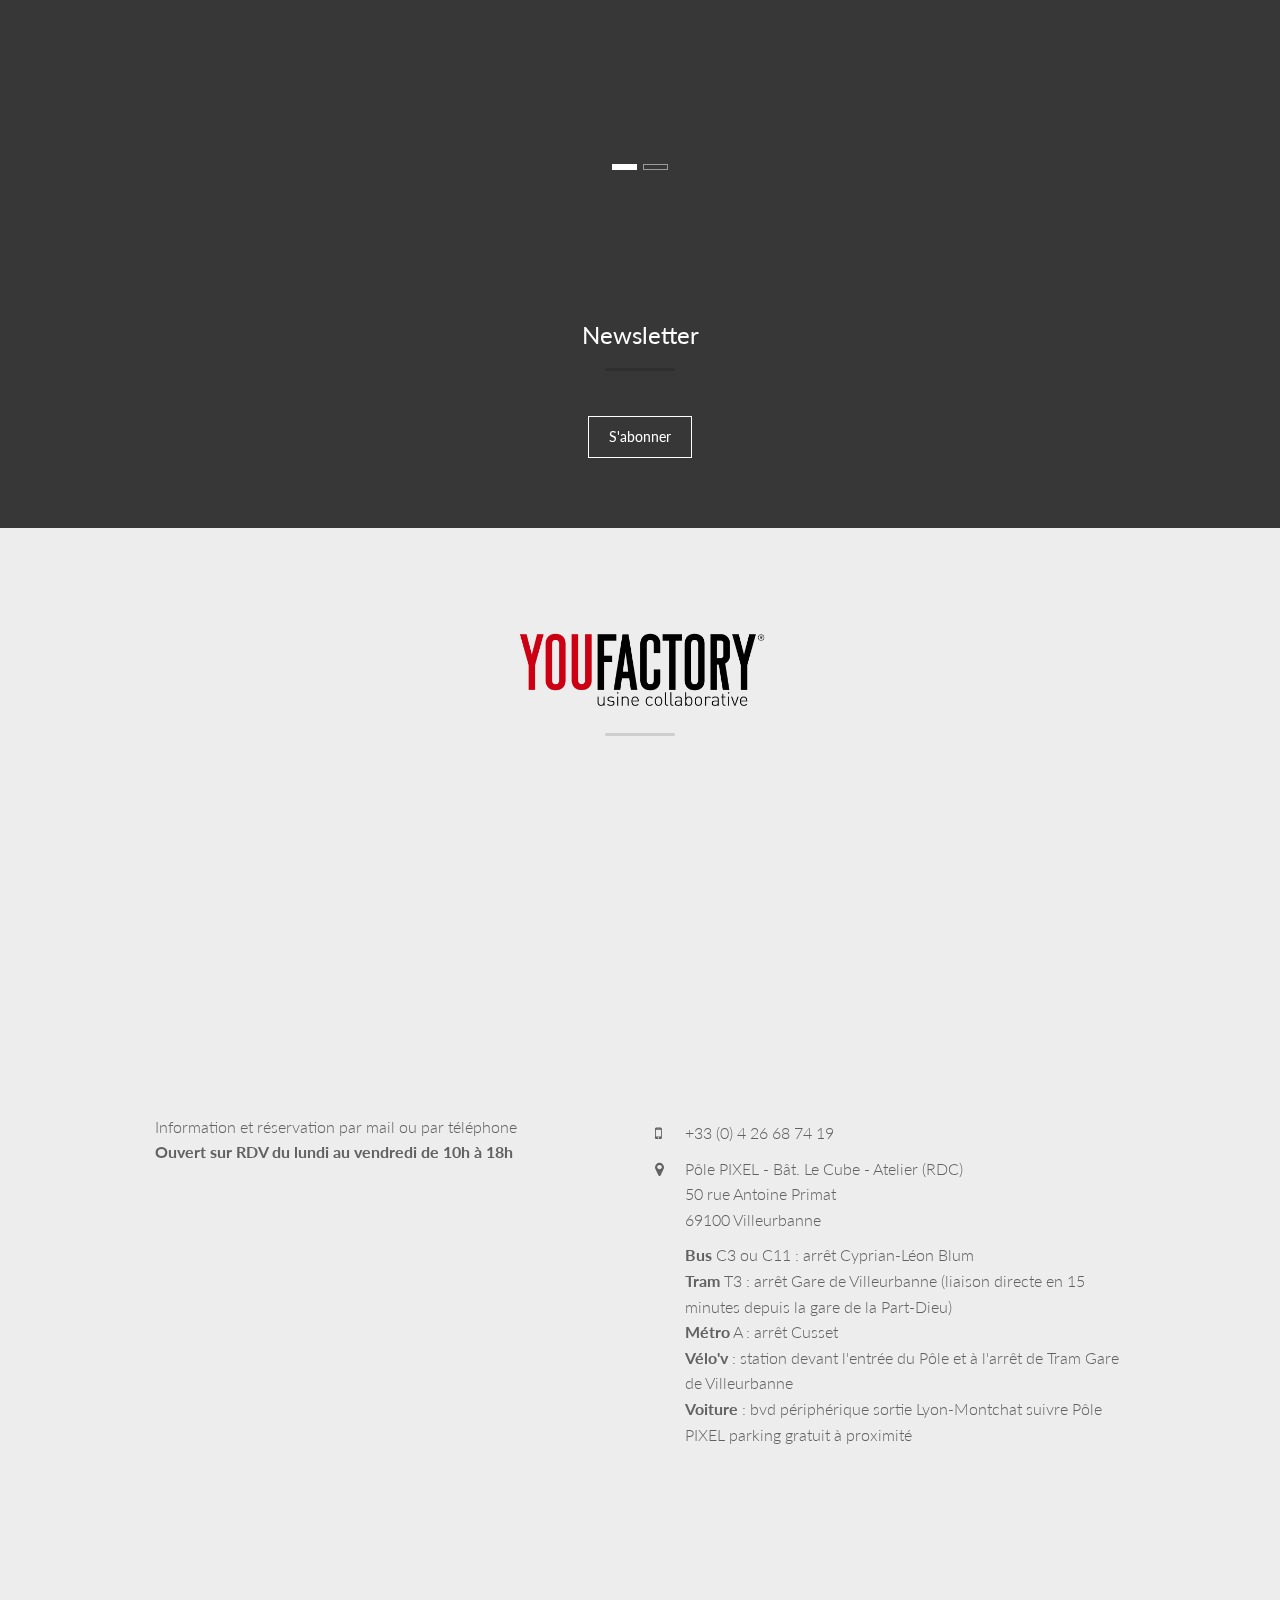
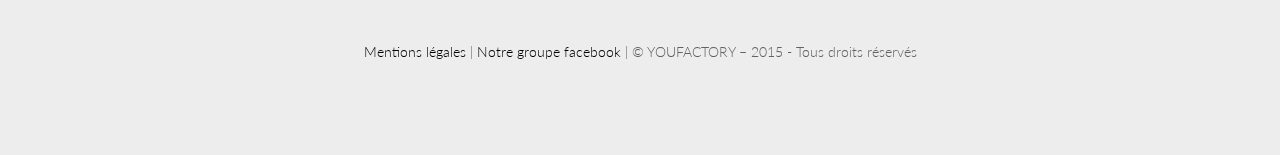
==== commit ce252af9: "update brice pic" ====
--- a/index.html
+++ b/index.html
@@ -395,7 +395,7 @@
 					<div class="text-center team-member-container wow fadeInDown" data-wow-delay="0.8s">
 						<div class="team-member">
 							<div class="team-member-img">
-								<img src="img/portraits/Brice.jpg" alt="Brice Paya" class="img-responsive">
+								<img src="img/portraits/Brice@2x.jpg" alt="Brice Paya" class="img-responsive">
 							</div>
 							<div class="team-member-meta">
 								<h4>Brice Paya</h4>
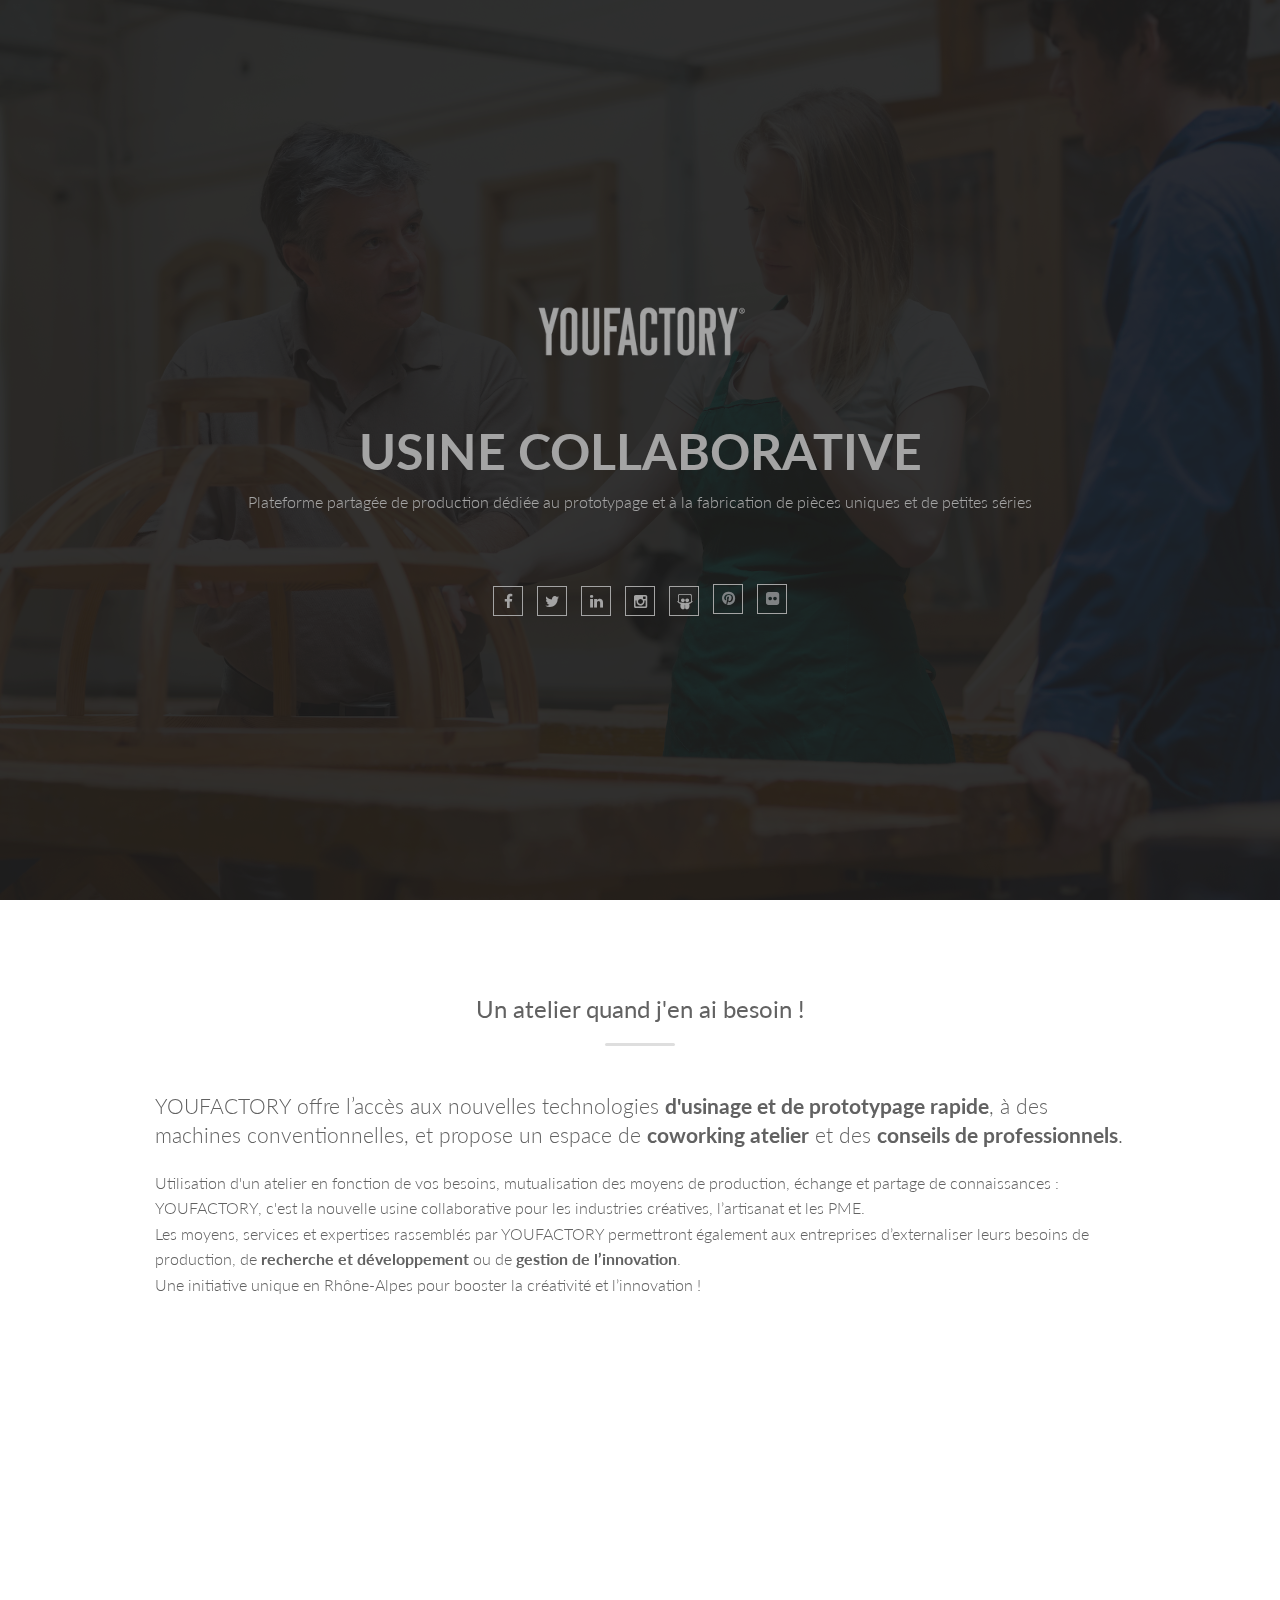
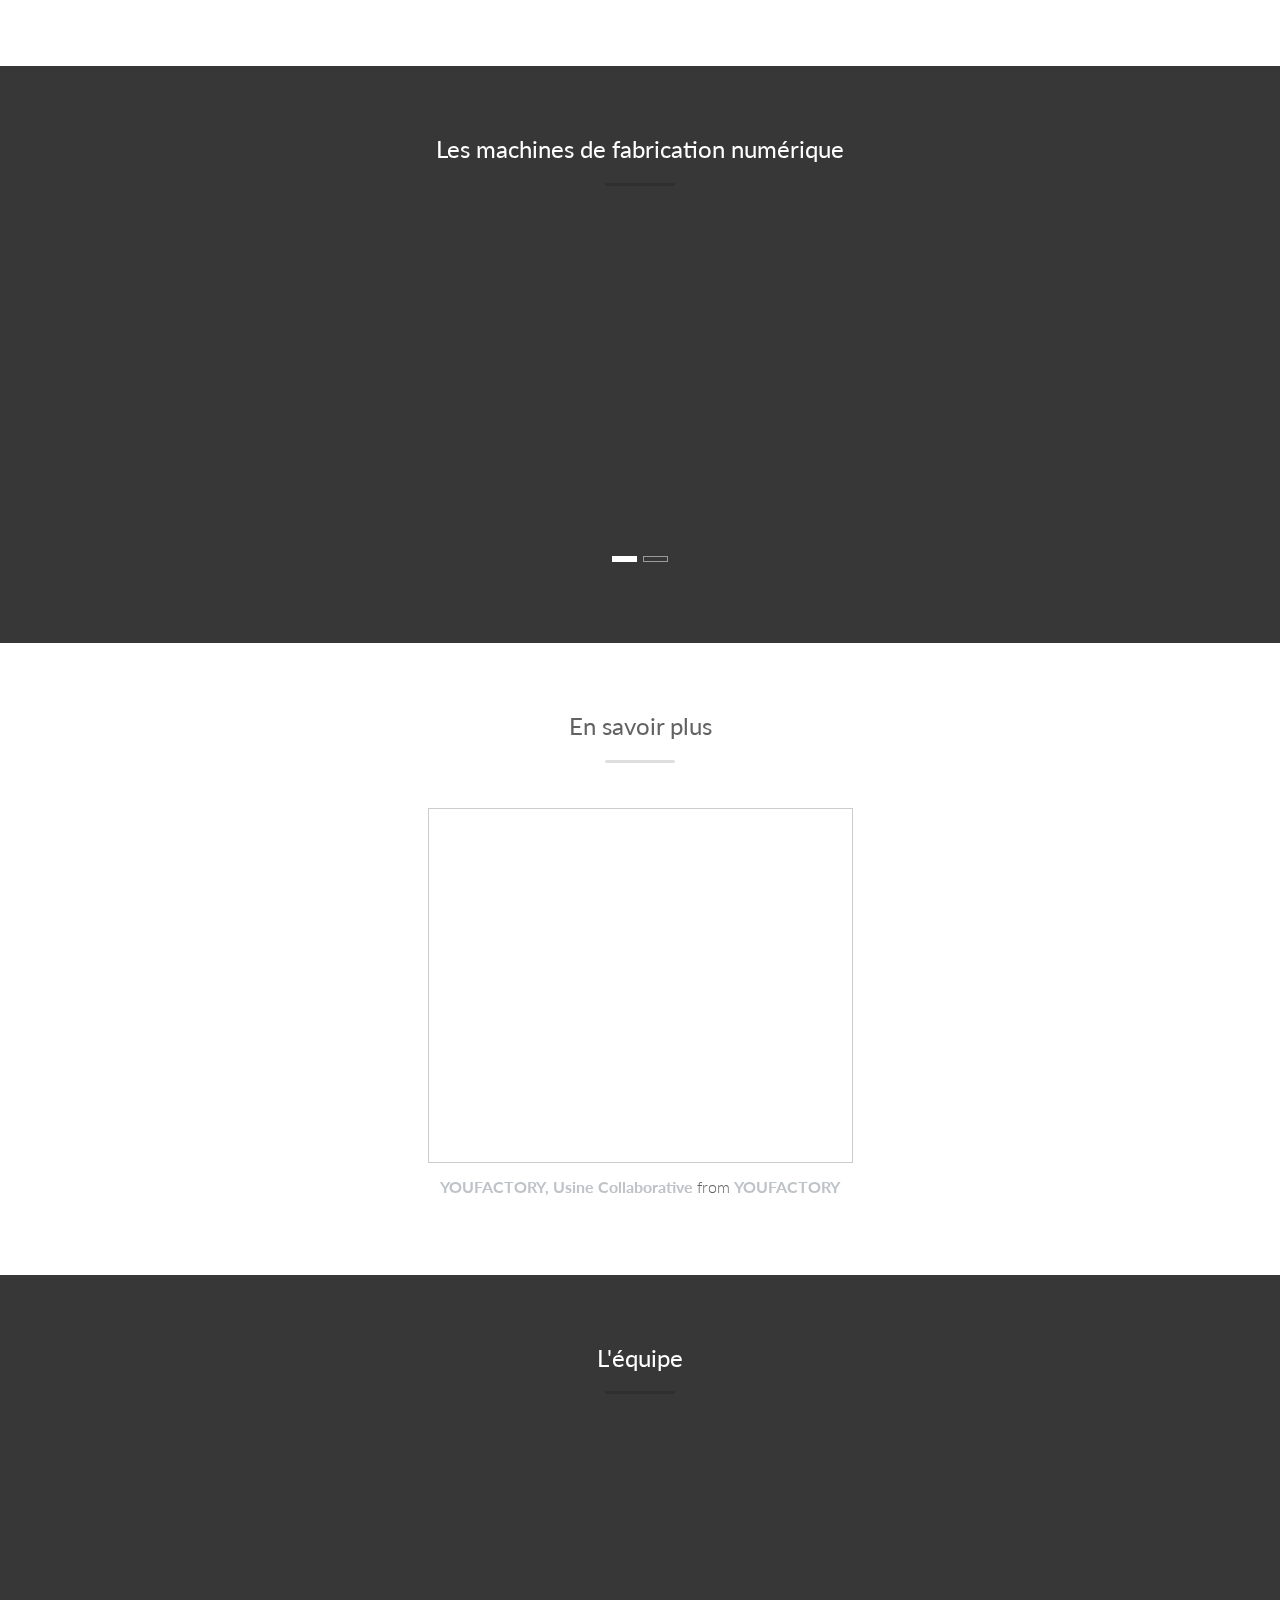
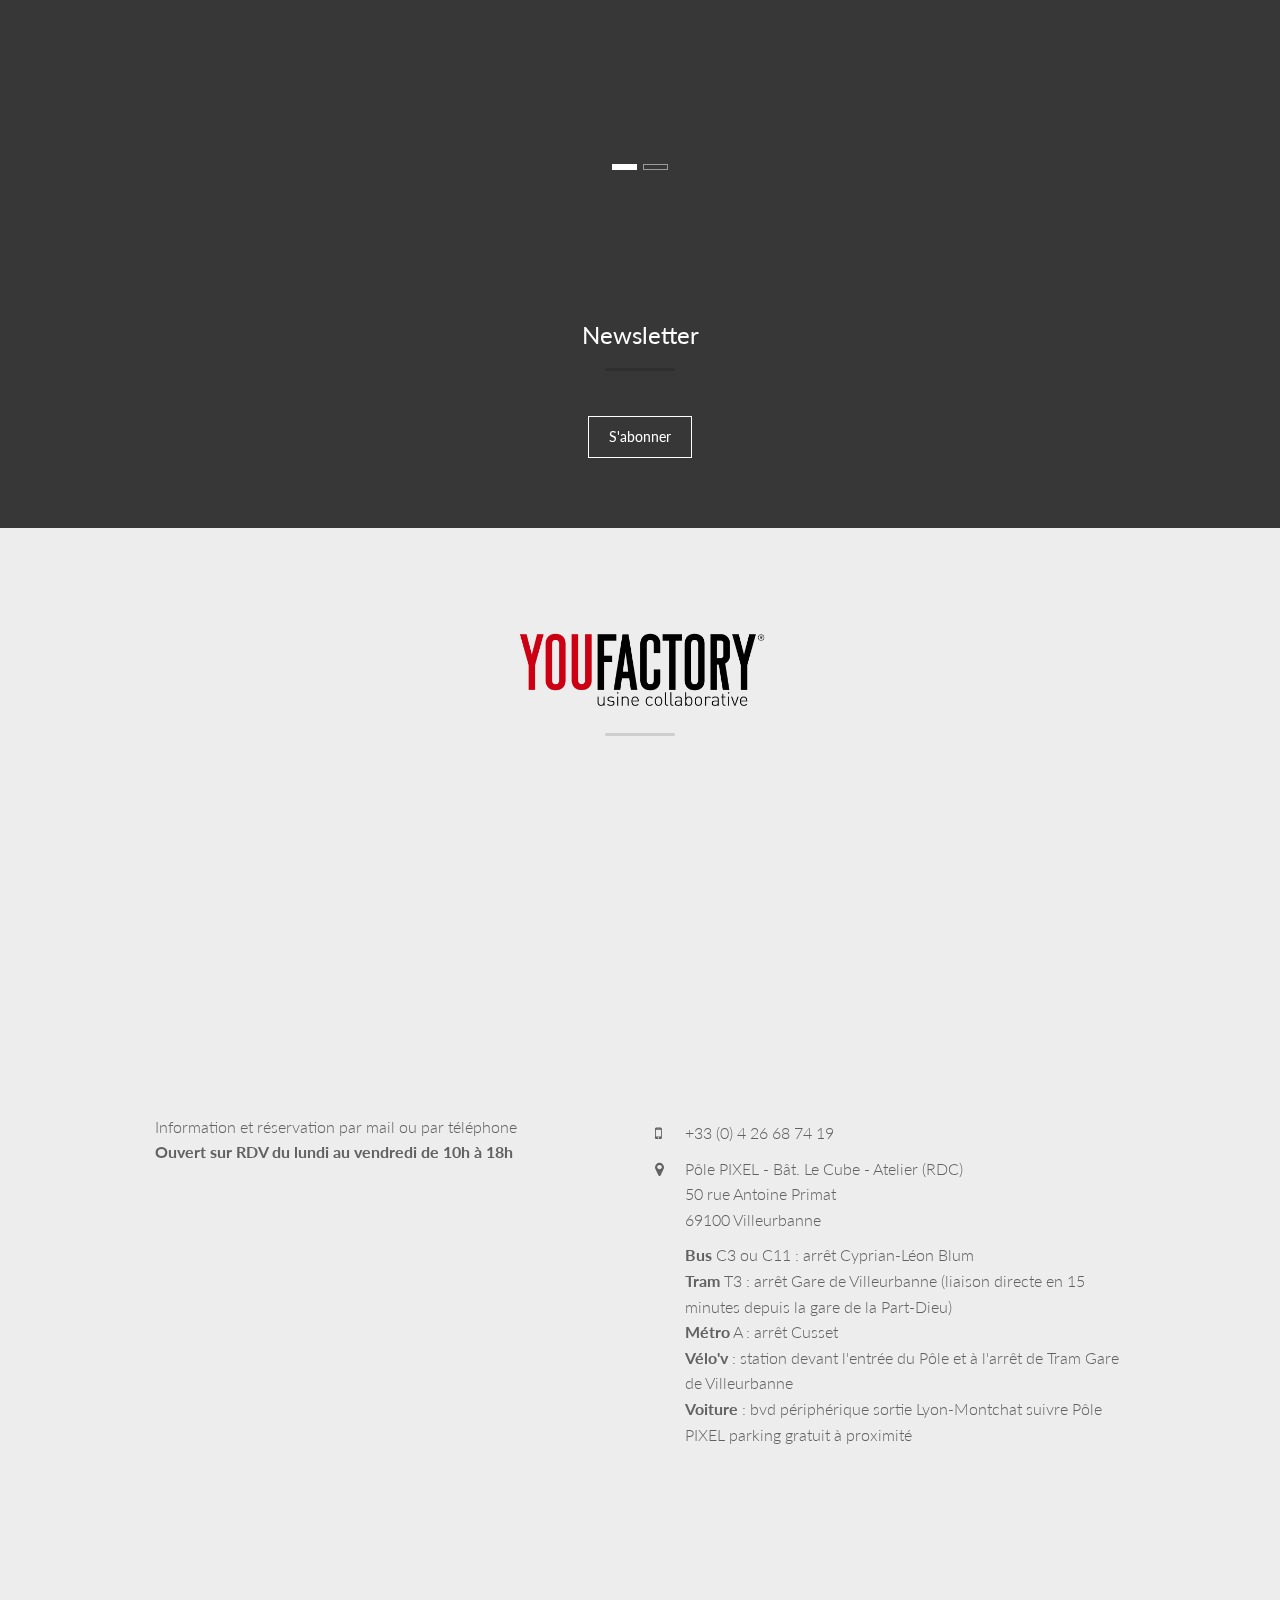
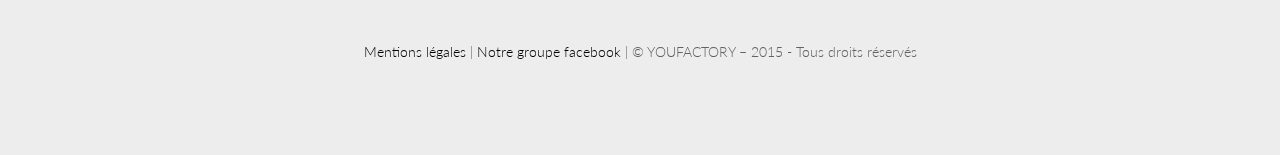
==== commit eef69566: "Mise-à-jour des meta données dans le leader" ====
--- a/index.html
+++ b/index.html
@@ -3,8 +3,8 @@
 	<head>
 		<meta charset="utf-8">
 		<meta name="viewport" content="width=device-width, initial-scale=1">
-		<meta name="description" content="SeventyTwo - Premium Coming Soon Template">
-		<meta name="author" content="http://choco-pixel.com">
+		<meta name="description" content="YOUFACTORY Usine Collaborative">
+		<meta name="author" content="wwww.youfactory.co">
 		<title> YOUFACTORY | USINE COLLABORATIVE </title>
 		
 		<!-- Stylesheets -->
